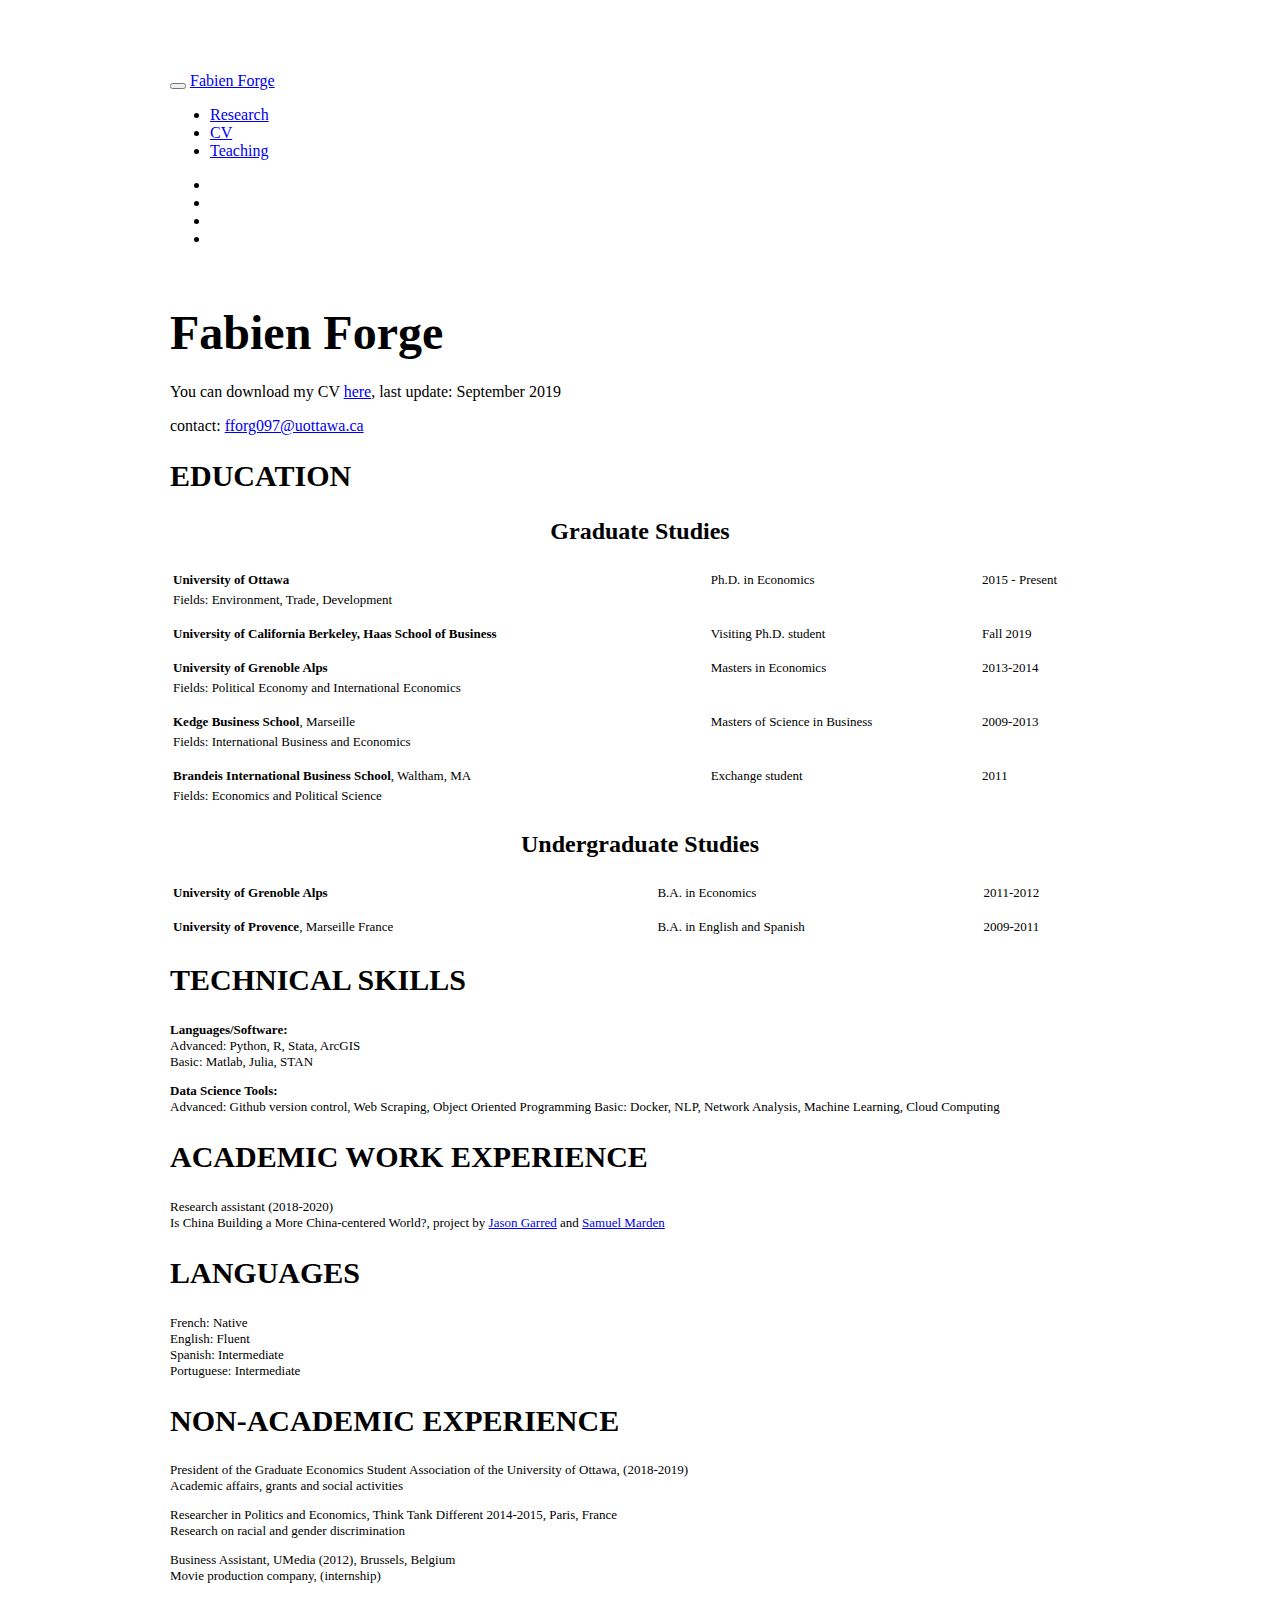
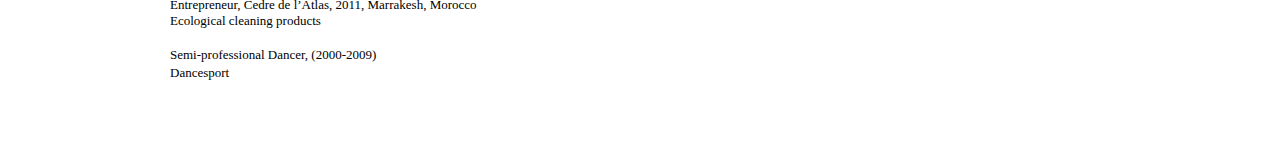
==== cv.html @ ccaa45e1 "new version" ====
<!DOCTYPE html>

<html xmlns="http://www.w3.org/1999/xhtml">

<head>

<meta charset="utf-8" />
<meta http-equiv="Content-Type" content="text/html; charset=utf-8" />
<meta name="generator" content="pandoc" />
<meta http-equiv="X-UA-Compatible" content="IE=EDGE" />




<title>cv.utf8.md</title>

<script src="site_libs/jquery-1.11.3/jquery.min.js"></script>
<meta name="viewport" content="width=device-width, initial-scale=1" />
<link href="site_libs/bootstrap-3.3.5/css/paper.min.css" rel="stylesheet" />
<script src="site_libs/bootstrap-3.3.5/js/bootstrap.min.js"></script>
<script src="site_libs/bootstrap-3.3.5/shim/html5shiv.min.js"></script>
<script src="site_libs/bootstrap-3.3.5/shim/respond.min.js"></script>
<script src="site_libs/navigation-1.1/tabsets.js"></script>
<link href="site_libs/highlightjs-9.12.0/default.css" rel="stylesheet" />
<script src="site_libs/highlightjs-9.12.0/highlight.js"></script>
<link href="site_libs/font-awesome-5.1.0/css/all.css" rel="stylesheet" />
<link href="site_libs/font-awesome-5.1.0/css/v4-shims.css" rel="stylesheet" />

<style type="text/css">code{white-space: pre;}</style>
<style type="text/css">
  pre:not([class]) {
    background-color: white;
  }
</style>
<script type="text/javascript">
if (window.hljs) {
  hljs.configure({languages: []});
  hljs.initHighlightingOnLoad();
  if (document.readyState && document.readyState === "complete") {
    window.setTimeout(function() { hljs.initHighlighting(); }, 0);
  }
}
</script>



<style type="text/css">
h1 {
  font-size: 34px;
}
h1.title {
  font-size: 38px;
}
h2 {
  font-size: 30px;
}
h3 {
  font-size: 24px;
}
h4 {
  font-size: 18px;
}
h5 {
  font-size: 16px;
}
h6 {
  font-size: 12px;
}
.table th:not([align]) {
  text-align: left;
}
</style>

<link rel="stylesheet" href="styles.css" type="text/css" />



<style type = "text/css">
.main-container {
  max-width: 940px;
  margin-left: auto;
  margin-right: auto;
}
code {
  color: inherit;
  background-color: rgba(0, 0, 0, 0.04);
}
img {
  max-width:100%;
}
.tabbed-pane {
  padding-top: 12px;
}
.html-widget {
  margin-bottom: 20px;
}
button.code-folding-btn:focus {
  outline: none;
}
summary {
  display: list-item;
}
</style>


<style type="text/css">
/* padding for bootstrap navbar */
body {
  padding-top: 64px;
  padding-bottom: 40px;
}
/* offset scroll position for anchor links (for fixed navbar)  */
.section h1 {
  padding-top: 69px;
  margin-top: -69px;
}
.section h2 {
  padding-top: 69px;
  margin-top: -69px;
}
.section h3 {
  padding-top: 69px;
  margin-top: -69px;
}
.section h4 {
  padding-top: 69px;
  margin-top: -69px;
}
.section h5 {
  padding-top: 69px;
  margin-top: -69px;
}
.section h6 {
  padding-top: 69px;
  margin-top: -69px;
}
.dropdown-submenu {
  position: relative;
}
.dropdown-submenu>.dropdown-menu {
  top: 0;
  left: 100%;
  margin-top: -6px;
  margin-left: -1px;
  border-radius: 0 6px 6px 6px;
}
.dropdown-submenu:hover>.dropdown-menu {
  display: block;
}
.dropdown-submenu>a:after {
  display: block;
  content: " ";
  float: right;
  width: 0;
  height: 0;
  border-color: transparent;
  border-style: solid;
  border-width: 5px 0 5px 5px;
  border-left-color: #cccccc;
  margin-top: 5px;
  margin-right: -10px;
}
.dropdown-submenu:hover>a:after {
  border-left-color: #ffffff;
}
.dropdown-submenu.pull-left {
  float: none;
}
.dropdown-submenu.pull-left>.dropdown-menu {
  left: -100%;
  margin-left: 10px;
  border-radius: 6px 0 6px 6px;
}
</style>

<script>
// manage active state of menu based on current page
$(document).ready(function () {
  // active menu anchor
  href = window.location.pathname
  href = href.substr(href.lastIndexOf('/') + 1)
  if (href === "")
    href = "index.html";
  var menuAnchor = $('a[href="' + href + '"]');

  // mark it active
  menuAnchor.parent().addClass('active');

  // if it's got a parent navbar menu mark it active as well
  menuAnchor.closest('li.dropdown').addClass('active');
});
</script>

<!-- tabsets -->

<style type="text/css">
.tabset-dropdown > .nav-tabs {
  display: inline-table;
  max-height: 500px;
  min-height: 44px;
  overflow-y: auto;
  background: white;
  border: 1px solid #ddd;
  border-radius: 4px;
}

.tabset-dropdown > .nav-tabs > li.active:before {
  content: "";
  font-family: 'Glyphicons Halflings';
  display: inline-block;
  padding: 10px;
  border-right: 1px solid #ddd;
}

.tabset-dropdown > .nav-tabs.nav-tabs-open > li.active:before {
  content: "&#xe258;";
  border: none;
}

.tabset-dropdown > .nav-tabs.nav-tabs-open:before {
  content: "";
  font-family: 'Glyphicons Halflings';
  display: inline-block;
  padding: 10px;
  border-right: 1px solid #ddd;
}

.tabset-dropdown > .nav-tabs > li.active {
  display: block;
}

.tabset-dropdown > .nav-tabs > li > a,
.tabset-dropdown > .nav-tabs > li > a:focus,
.tabset-dropdown > .nav-tabs > li > a:hover {
  border: none;
  display: inline-block;
  border-radius: 4px;
}

.tabset-dropdown > .nav-tabs.nav-tabs-open > li {
  display: block;
  float: none;
}

.tabset-dropdown > .nav-tabs > li {
  display: none;
}
</style>

<!-- code folding -->




</head>

<body>


<div class="container-fluid main-container">




<div class="navbar navbar-default  navbar-fixed-top" role="navigation">
  <div class="container">
    <div class="navbar-header">
      <button type="button" class="navbar-toggle collapsed" data-toggle="collapse" data-target="#navbar">
        <span class="icon-bar"></span>
        <span class="icon-bar"></span>
        <span class="icon-bar"></span>
      </button>
      <a class="navbar-brand" href="index.html">Fabien Forge</a>
    </div>
    <div id="navbar" class="navbar-collapse collapse">
      <ul class="nav navbar-nav">
        <li>
  <a href="research.html">Research</a>
</li>
<li>
  <a href="cv.html">CV</a>
</li>
<li>
  <a href="teaching.html">Teaching</a>
</li>
      </ul>
      <ul class="nav navbar-nav navbar-right">
        <li>
  <a href="email.html">
    <span class="fa fa-envelope fa-lg"></span>
     
  </a>
</li>
<li>
  <a href="https://github.com/forgef">
    <span class="fa fa-github fa-lg"></span>
     
  </a>
</li>
<li>
  <a href="https://twitter.com/forgef_">
    <span class="fa fa-twitter fa-lg"></span>
     
  </a>
</li>
<li>
  <a href="https://www.linkedin.com/in/fabienforge/">
    <span class="fa fa-linkedin fa-lg"></span>
     
  </a>
</li>
      </ul>
    </div><!--/.nav-collapse -->
  </div><!--/.container -->
</div><!--/.navbar -->

<div class="fluid-row" id="header">




</div>


<p><br></p>
<h1>
<font size="10"><b>Fabien Forge</b></font>
</h1>
<p>You can download my CV <a href="cv.pdf">here</a>, last update: September 2019</p>
<p>contact: <a href="mailto:fforg097@uottawa.ca" class="email">fforg097@uottawa.ca</a></p>
<h2>
<b>EDUCATION</b>
</h2>
<center>
<h3>
Graduate Studies
</h3>
<font size="2">
<table style="width:100%">
<tr>
<td>
<b>University of Ottawa</b>
</td>
<td>
Ph.D. in Economics
</td>
<td>
2015 - Present
</td>
</tr>
<tr>
<td>
Fields: Environment, Trade, Development
</td>
<td>
</td>
<td>
</td>
</tr>
<tr>
<td bgcolor="#FFFFFF" style="line-height:10px;" colspan="3">
 
</td>
</tr>
<tr>
<td>
<b>University of California Berkeley, Haas School of Business</b>
</td>
<td>
Visiting Ph.D. student
</td>
<td>
Fall 2019
</td>
</tr>
<tr>
<td bgcolor="#FFFFFF" style="line-height:10px;" colspan="3">
 
</td>
</tr>
<tr>
<td>
<b>University of Grenoble Alps</b>
</td>
<td>
Masters in Economics
</td>
<td>
2013-2014
</td>
</tr>
<tr>
<td>
Fields: Political Economy and International Economics
</td>
<td>
</td>
<td>
</td>
</tr>
<tr>
<td bgcolor="#FFFFFF" style="line-height:10px;" colspan="3">
 
</td>
</tr>
<tr>
<td>
<b>Kedge Business School</b>, Marseille
</td>
<td>
Masters of Science in Business
</td>
<td>
2009-2013
</td>
</tr>
<tr>
<td>
Fields: International Business and Economics
</td>
<td>
</td>
<td>
</td>
</tr>
<tr>
<td bgcolor="#FFFFFF" style="line-height:10px;" colspan="3">
 
</td>
</tr>
<tr>
<td>
<b>Brandeis International Business School</b>, Waltham, MA
</td>
<td>
Exchange student
</td>
<td>
2011
</td>
</tr>
<tr>
<td>
Fields: Economics and Political Science
</td>
<td>
</td>
<td>
</td>
</tr>
</table>
<h3>
Undergraduate Studies
</h3>
</center>
<table style="width:100%">
<tr>
<td>
<b>University of Grenoble Alps</b>
</td>
<td>
B.A. in Economics
</td>
<td>
2011-2012
</td>
</tr>
<tr>
<td bgcolor="#FFFFFF" style="line-height:10px;" colspan="3">
 
</td>
</tr>
<tr>
<td>
<b>University of Provence</b>, Marseille France
</td>
<td>
B.A. in English and Spanish
</td>
<td>
2009-2011
</td>
</tr>
</table>
<h2>
<b>TECHNICAL SKILLS</b>
</h2>
<p><b>Languages/Software:</b><br> Advanced: Python, R, Stata, ArcGIS<br> Basic: Matlab, Julia, STAN</p>
<p><b>Data Science Tools:</b><br> Advanced: Github version control, Web Scraping, Object Oriented Programming Basic: Docker, NLP, Network Analysis, Machine Learning, Cloud Computing</p>
<h2>
<b>ACADEMIC WORK EXPERIENCE</b>
</h2>
<p>Research assistant (2018-2020)<br> Is China Building a More China-centered World?, project by <a href="http://web5.uottawa.ca/www5/jasongarred/index.html">Jason Garred</a> and <a href="http://www.samuelmarden.com/">Samuel Marden</a></p>
<h2>
<b>LANGUAGES</b>
</h2>
<p>French: Native<br> English: Fluent<br> Spanish: Intermediate<br> Portuguese: Intermediate<br></p>
<h2>
<b>NON-ACADEMIC EXPERIENCE</b>
</h2>
<p>President of the Graduate Economics Student Association of the University of Ottawa, (2018-2019)<br> Academic affairs, grants and social activities</p>
<p>Researcher in Politics and Economics, Think Tank Different 2014-2015, Paris, France <br> Research on racial and gender discrimination</p>
<p>Business Assistant, UMedia (2012), Brussels, Belgium<br> Movie production company, (internship)</p>
<p>Entrepreneur, Cedre de l’Atlas, 2011, Marrakesh, Morocco<br> Ecological cleaning products</p>
<p>Semi-professional Dancer, (2000-2009) <br> Dancesport </font></p>




</div>

<script>

// add bootstrap table styles to pandoc tables
function bootstrapStylePandocTables() {
  $('tr.header').parent('thead').parent('table').addClass('table table-condensed');
}
$(document).ready(function () {
  bootstrapStylePandocTables();
});


</script>

<!-- tabsets -->

<script>
$(document).ready(function () {
  window.buildTabsets("TOC");
});

$(document).ready(function () {
  $('.tabset-dropdown > .nav-tabs > li').click(function () {
    $(this).parent().toggleClass('nav-tabs-open')
  });
});
</script>

<!-- code folding -->


<!-- dynamically load mathjax for compatibility with self-contained -->
<script>
  (function () {
    var script = document.createElement("script");
    script.type = "text/javascript";
    script.src  = "https://mathjax.rstudio.com/latest/MathJax.js?config=TeX-AMS-MML_HTMLorMML";
    document.getElementsByTagName("head")[0].appendChild(script);
  })();
</script>

</body>
</html>
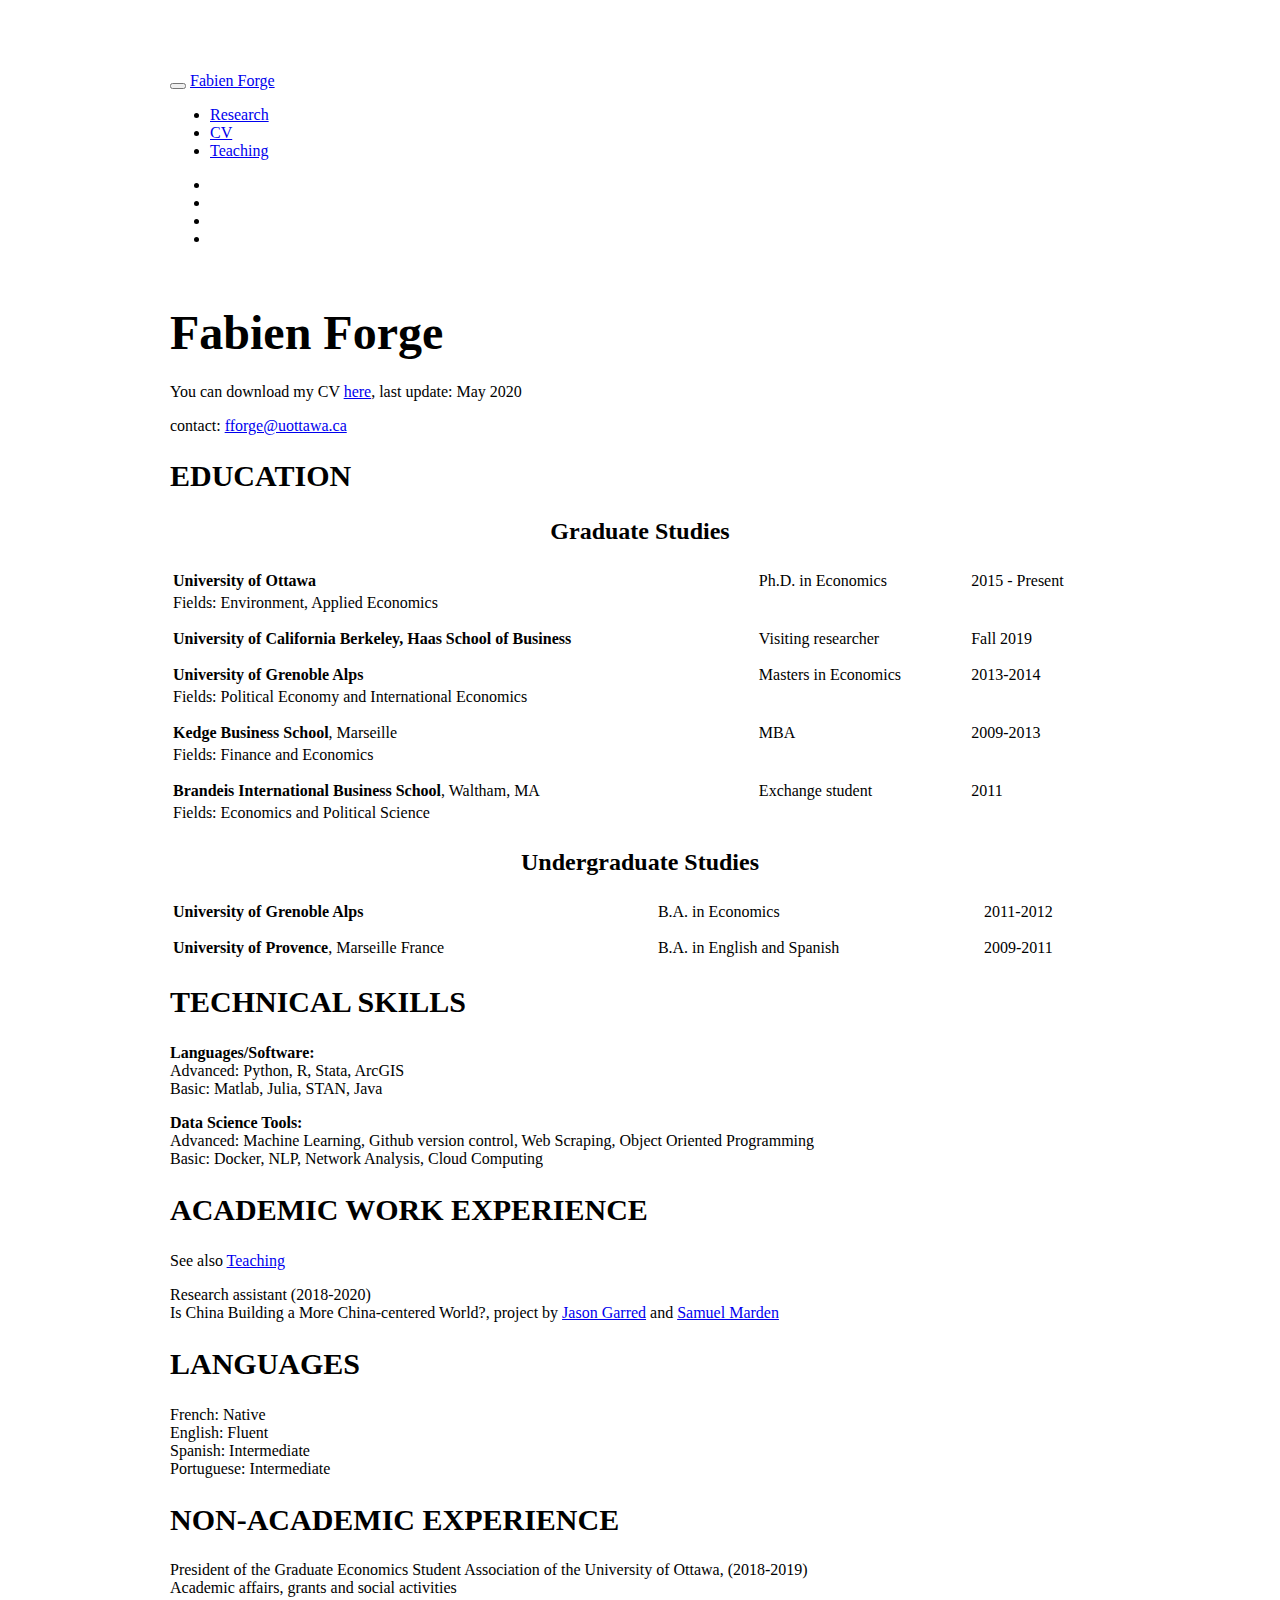
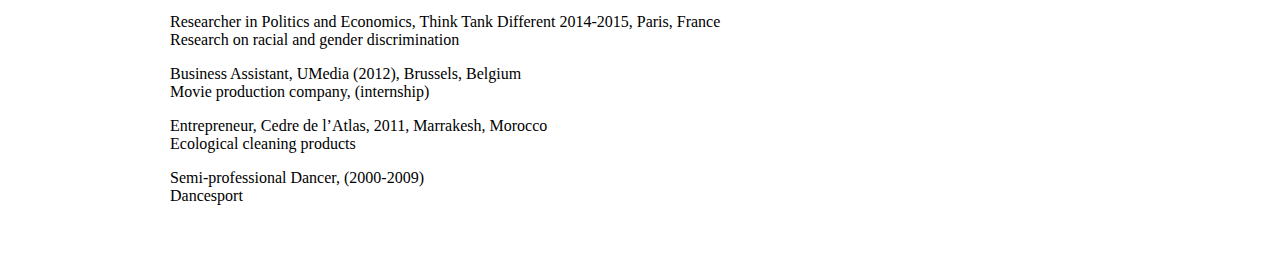
==== commit b91c03f9: "2020-05 updates" ====
--- a/cv.html
+++ b/cv.html
@@ -326,8 +326,8 @@
 <h1>
 <font size="10"><b>Fabien Forge</b></font>
 </h1>
-<p>You can download my CV <a href="cv.pdf">here</a>, last update: September 2019</p>
-<p>contact: <a href="mailto:fforg097@uottawa.ca" class="email">fforg097@uottawa.ca</a></p>
+<p>You can download my CV <a href="cv.pdf">here</a>, last update: May 2020</p>
+<p>contact: <a href="mailto:fforge@uottawa.ca" class="email">fforge@uottawa.ca</a></p>
 <h2>
 <b>EDUCATION</b>
 </h2>
@@ -335,7 +335,7 @@
 <h3>
 Graduate Studies
 </h3>
-<font size="2">
+<font size="3">
 <table style="width:100%">
 <tr>
 <td>
@@ -350,7 +350,7 @@
 </tr>
 <tr>
 <td>
-Fields: Environment, Trade, Development
+Fields: Environment, Applied Economics
 </td>
 <td>
 </td>
@@ -367,7 +367,7 @@
 <b>University of California Berkeley, Haas School of Business</b>
 </td>
 <td>
-Visiting Ph.D. student
+Visiting researcher
 </td>
 <td>
 Fall 2019
@@ -408,7 +408,7 @@
 <b>Kedge Business School</b>, Marseille
 </td>
 <td>
-Masters of Science in Business
+MBA
 </td>
 <td>
 2009-2013
@@ -416,7 +416,7 @@
 </tr>
 <tr>
 <td>
-Fields: International Business and Economics
+Fields: Finance and Economics
 </td>
 <td>
 </td>
@@ -485,11 +485,12 @@
 <h2>
 <b>TECHNICAL SKILLS</b>
 </h2>
-<p><b>Languages/Software:</b><br> Advanced: Python, R, Stata, ArcGIS<br> Basic: Matlab, Julia, STAN</p>
-<p><b>Data Science Tools:</b><br> Advanced: Github version control, Web Scraping, Object Oriented Programming Basic: Docker, NLP, Network Analysis, Machine Learning, Cloud Computing</p>
+<p><b>Languages/Software:</b><br> Advanced: Python, R, Stata, ArcGIS<br> Basic: Matlab, Julia, STAN, Java</p>
+<p><b>Data Science Tools:</b><br> Advanced: Machine Learning, Github version control, Web Scraping, Object Oriented Programming <br> Basic: Docker, NLP, Network Analysis, Cloud Computing</p>
 <h2>
 <b>ACADEMIC WORK EXPERIENCE</b>
 </h2>
+<p>See also <a href="teaching.html">Teaching</a></p>
 <p>Research assistant (2018-2020)<br> Is China Building a More China-centered World?, project by <a href="http://web5.uottawa.ca/www5/jasongarred/index.html">Jason Garred</a> and <a href="http://www.samuelmarden.com/">Samuel Marden</a></p>
 <h2>
 <b>LANGUAGES</b>
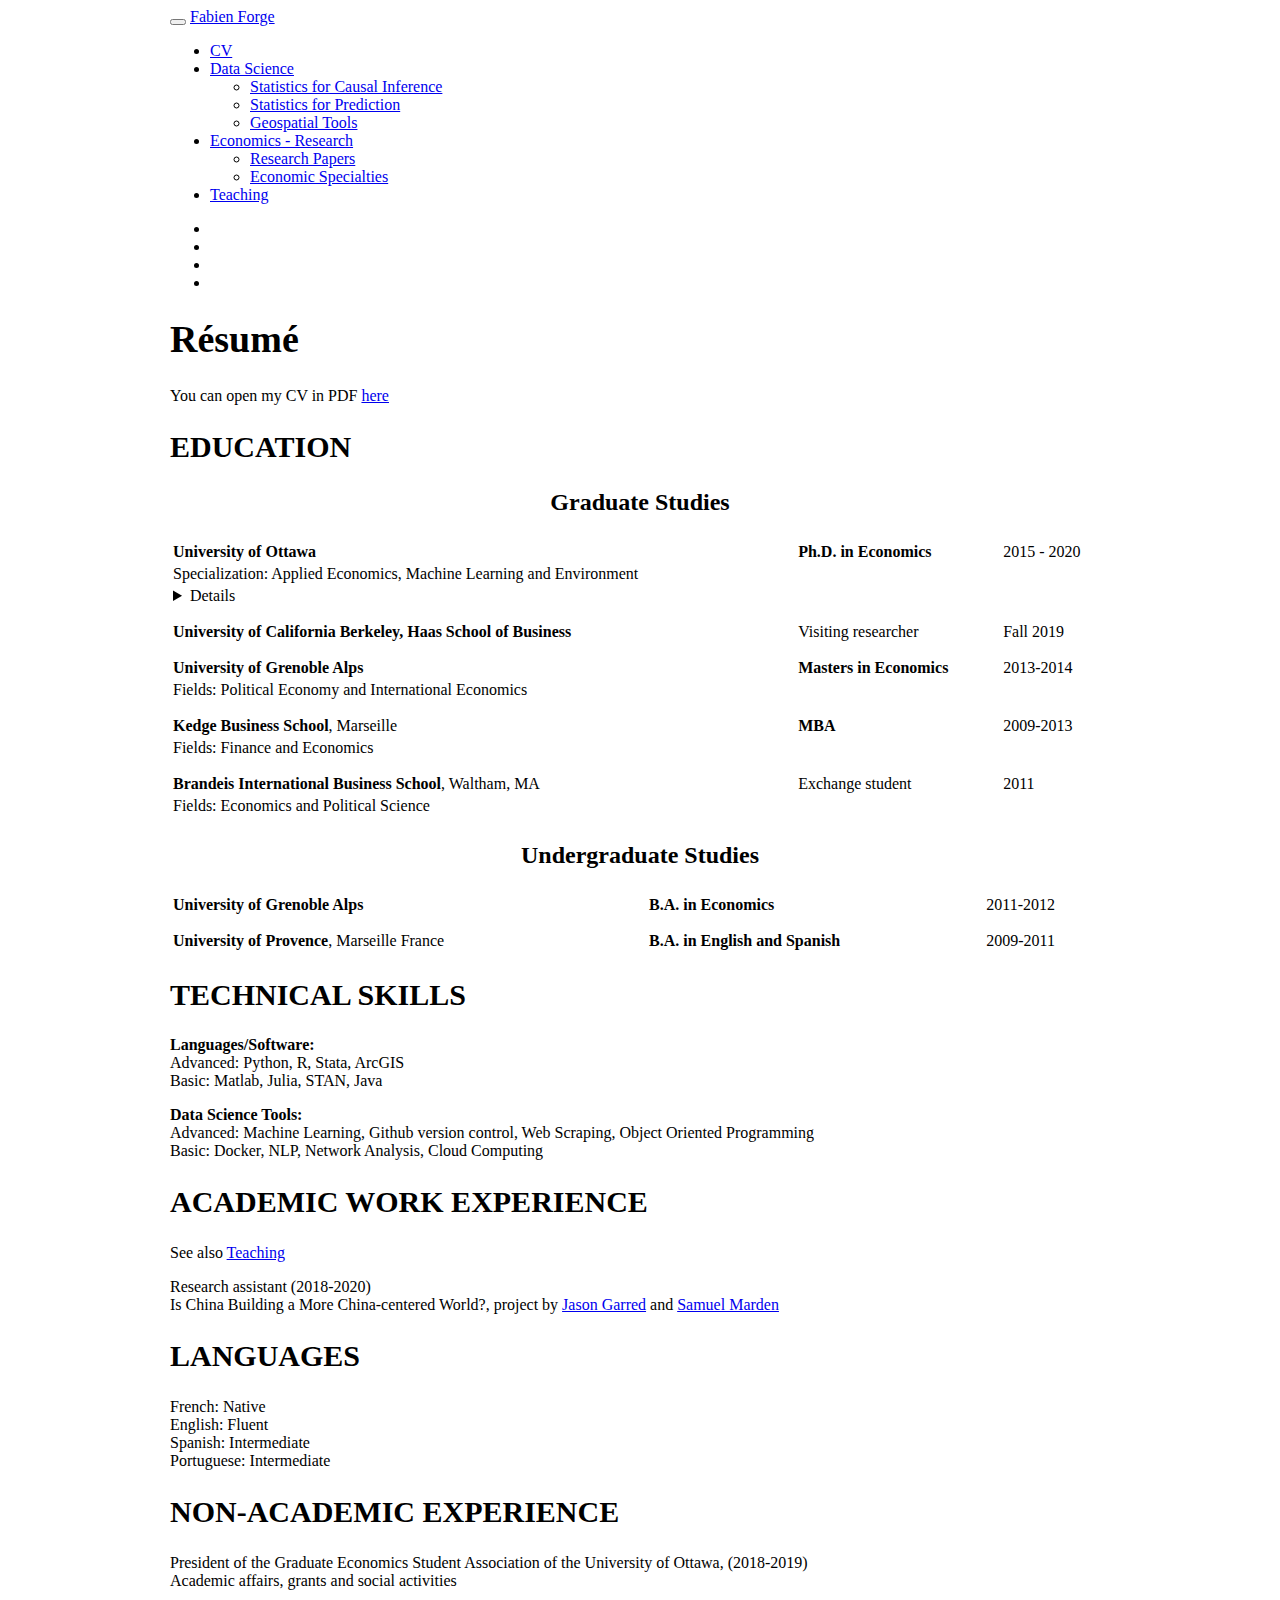
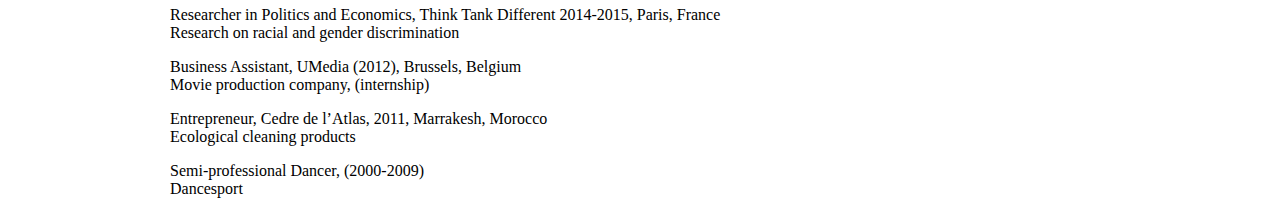
==== commit 23e87ab0: "Updated resume" ====
--- a/cv.html
+++ b/cv.html
@@ -1,37 +1,51 @@
 <!DOCTYPE html>
 
-<html xmlns="http://www.w3.org/1999/xhtml">
+<html>
 
 <head>
 
 <meta charset="utf-8" />
-<meta http-equiv="Content-Type" content="text/html; charset=utf-8" />
 <meta name="generator" content="pandoc" />
 <meta http-equiv="X-UA-Compatible" content="IE=EDGE" />
 
 
 
 
-<title>cv.utf8.md</title>
-
+<title>Résumé</title>
+
+<script src="site_libs/header-attrs-2.7/header-attrs.js"></script>
 <script src="site_libs/jquery-1.11.3/jquery.min.js"></script>
 <meta name="viewport" content="width=device-width, initial-scale=1" />
 <link href="site_libs/bootstrap-3.3.5/css/paper.min.css" rel="stylesheet" />
 <script src="site_libs/bootstrap-3.3.5/js/bootstrap.min.js"></script>
 <script src="site_libs/bootstrap-3.3.5/shim/html5shiv.min.js"></script>
 <script src="site_libs/bootstrap-3.3.5/shim/respond.min.js"></script>
+<style>h1 {font-size: 34px;}
+       h1.title {font-size: 38px;}
+       h2 {font-size: 30px;}
+       h3 {font-size: 24px;}
+       h4 {font-size: 18px;}
+       h5 {font-size: 16px;}
+       h6 {font-size: 12px;}
+       code {color: inherit; background-color: rgba(0, 0, 0, 0.04);}
+       pre:not([class]) { background-color: white }</style>
 <script src="site_libs/navigation-1.1/tabsets.js"></script>
 <link href="site_libs/highlightjs-9.12.0/default.css" rel="stylesheet" />
 <script src="site_libs/highlightjs-9.12.0/highlight.js"></script>
 <link href="site_libs/font-awesome-5.1.0/css/all.css" rel="stylesheet" />
 <link href="site_libs/font-awesome-5.1.0/css/v4-shims.css" rel="stylesheet" />
+<link href="site_libs/ionicons-2.0.1/css/ionicons.min.css" rel="stylesheet" />
+
+<style type="text/css">
+  code{white-space: pre-wrap;}
+  span.smallcaps{font-variant: small-caps;}
+  span.underline{text-decoration: underline;}
+  div.column{display: inline-block; vertical-align: top; width: 50%;}
+  div.hanging-indent{margin-left: 1.5em; text-indent: -1.5em;}
+  ul.task-list{list-style: none;}
+    </style>
 
 <style type="text/css">code{white-space: pre;}</style>
-<style type="text/css">
-  pre:not([class]) {
-    background-color: white;
-  }
-</style>
 <script type="text/javascript">
 if (window.hljs) {
   hljs.configure({languages: []});
@@ -44,32 +58,7 @@
 
 
 
-<style type="text/css">
-h1 {
-  font-size: 34px;
-}
-h1.title {
-  font-size: 38px;
-}
-h2 {
-  font-size: 30px;
-}
-h3 {
-  font-size: 24px;
-}
-h4 {
-  font-size: 18px;
-}
-h5 {
-  font-size: 16px;
-}
-h6 {
-  font-size: 12px;
-}
-.table th:not([align]) {
-  text-align: left;
-}
-</style>
+
 
 <link rel="stylesheet" href="styles.css" type="text/css" />
 
@@ -81,10 +70,6 @@
   margin-left: auto;
   margin-right: auto;
 }
-code {
-  color: inherit;
-  background-color: rgba(0, 0, 0, 0.04);
-}
 img {
   max-width:100%;
 }
@@ -100,40 +85,13 @@
 summary {
   display: list-item;
 }
+pre code {
+  padding: 0;
+}
 </style>
 
 
 <style type="text/css">
-/* padding for bootstrap navbar */
-body {
-  padding-top: 64px;
-  padding-bottom: 40px;
-}
-/* offset scroll position for anchor links (for fixed navbar)  */
-.section h1 {
-  padding-top: 69px;
-  margin-top: -69px;
-}
-.section h2 {
-  padding-top: 69px;
-  margin-top: -69px;
-}
-.section h3 {
-  padding-top: 69px;
-  margin-top: -69px;
-}
-.section h4 {
-  padding-top: 69px;
-  margin-top: -69px;
-}
-.section h5 {
-  padding-top: 69px;
-  margin-top: -69px;
-}
-.section h6 {
-  padding-top: 69px;
-  margin-top: -69px;
-}
 .dropdown-submenu {
   position: relative;
 }
@@ -161,7 +119,7 @@
   margin-right: -10px;
 }
 .dropdown-submenu:hover>a:after {
-  border-left-color: #ffffff;
+  border-left-color: #adb5bd;
 }
 .dropdown-submenu.pull-left {
   float: none;
@@ -173,7 +131,7 @@
 }
 </style>
 
-<script>
+<script type="text/javascript">
 // manage active state of menu based on current page
 $(document).ready(function () {
   // active menu anchor
@@ -184,10 +142,23 @@
   var menuAnchor = $('a[href="' + href + '"]');
 
   // mark it active
-  menuAnchor.parent().addClass('active');
+  menuAnchor.tab('show');
 
   // if it's got a parent navbar menu mark it active as well
   menuAnchor.closest('li.dropdown').addClass('active');
+
+  // Navbar adjustments
+  var navHeight = $(".navbar").first().height() + 15;
+  var style = document.createElement('style');
+  var pt = "padding-top: " + navHeight + "px; ";
+  var mt = "margin-top: -" + navHeight + "px; ";
+  var css = "";
+  // offset scroll position for anchor links (for fixed navbar)
+  for (var i = 1; i <= 6; i++) {
+    css += ".section h" + i + "{ " + pt + mt + "}\n";
+  }
+  style.innerHTML = "body {" + pt + "padding-bottom: 40px; }\n" + css;
+  document.head.appendChild(style);
 });
 </script>
 
@@ -199,7 +170,6 @@
   max-height: 500px;
   min-height: 44px;
   overflow-y: auto;
-  background: white;
   border: 1px solid #ddd;
   border-radius: 4px;
 }
@@ -235,6 +205,7 @@
   border: none;
   display: inline-block;
   border-radius: 4px;
+  background-color: transparent;
 }
 
 .tabset-dropdown > .nav-tabs.nav-tabs-open > li {
@@ -275,10 +246,40 @@
     <div id="navbar" class="navbar-collapse collapse">
       <ul class="nav navbar-nav">
         <li>
-  <a href="research.html">Research</a>
-</li>
-<li>
   <a href="cv.html">CV</a>
+</li>
+<li class="dropdown">
+  <a href="#" class="dropdown-toggle" data-toggle="dropdown" role="button" aria-expanded="false">
+    Data Science
+     
+    <span class="caret"></span>
+  </a>
+  <ul class="dropdown-menu" role="menu">
+    <li>
+      <a href="CausalInference.html">Statistics for Causal Inference</a>
+    </li>
+    <li>
+      <a href="MachineLearning.html">Statistics for Prediction</a>
+    </li>
+    <li>
+      <a href="geospatial.html">Geospatial Tools</a>
+    </li>
+  </ul>
+</li>
+<li class="dropdown">
+  <a href="#" class="dropdown-toggle" data-toggle="dropdown" role="button" aria-expanded="false">
+    Economics - Research
+     
+    <span class="caret"></span>
+  </a>
+  <ul class="dropdown-menu" role="menu">
+    <li>
+      <a href="research.html">Research Papers</a>
+    </li>
+    <li>
+      <a href="economics.html">Economic Specialties</a>
+    </li>
+  </ul>
 </li>
 <li>
   <a href="teaching.html">Teaching</a>
@@ -286,26 +287,26 @@
       </ul>
       <ul class="nav navbar-nav navbar-right">
         <li>
-  <a href="email.html">
-    <span class="fa fa-envelope fa-lg"></span>
+  <a href="mailto:fforge@uottawa.ca">
+    <span class="fas fa-envelope fa-lg"></span>
      
   </a>
 </li>
 <li>
   <a href="https://github.com/forgef">
-    <span class="fa fa-github fa-lg"></span>
+    <span class="fab fa-github"></span>
      
   </a>
 </li>
 <li>
   <a href="https://twitter.com/forgef_">
-    <span class="fa fa-twitter fa-lg"></span>
+    <span class="ion ion-social-twitter"></span>
      
   </a>
 </li>
 <li>
   <a href="https://www.linkedin.com/in/fabienforge/">
-    <span class="fa fa-linkedin fa-lg"></span>
+    <span class="fab fa-linkedin"></span>
      
   </a>
 </li>
@@ -314,20 +315,16 @@
   </div><!--/.container -->
 </div><!--/.navbar -->
 
-<div class="fluid-row" id="header">
-
-
-
+<div id="header">
+
+
+
+<h1 class="title toc-ignore">Résumé</h1>
 
 </div>
 
 
-<p><br></p>
-<h1>
-<font size="10"><b>Fabien Forge</b></font>
-</h1>
-<p>You can download my CV <a href="cv.pdf">here</a>, last update: May 2020</p>
-<p>contact: <a href="mailto:fforge@uottawa.ca" class="email">fforge@uottawa.ca</a></p>
+<p>You can open my CV in PDF <a href="cv.pdf">here</a></p>
 <h2>
 <b>EDUCATION</b>
 </h2>
@@ -342,19 +339,29 @@
 <b>University of Ottawa</b>
 </td>
 <td>
-Ph.D. in Economics
-</td>
-<td>
-2015 - Present
-</td>
-</tr>
-<tr>
-<td>
-Fields: Environment, Applied Economics
-</td>
-<td>
-</td>
-<td>
+<b>Ph.D. in Economics</b>
+</td>
+<td>
+2015 - 2020
+</td>
+</tr>
+<tr>
+<td>
+Specialization: Applied Economics, Machine Learning and Environment
+</td>
+<td>
+</td>
+<td>
+</td>
+</tr>
+<tr>
+<td colspan="3">
+<details>
+<summary>
+Details
+</summary>
+I hold a PhD in economics with a specialization in microeconomics applied to environmental, trade and development issues. I have been using a variety of statistical tools for causal identification and prediction (machine learning) as well as other data science tools for data mining and geospatial analysis. <br> You can learn more about my <a href="research.html">academic research</a> or my <a href="datascience.html">data science work</a>.
+</details>
 </td>
 </tr>
 <tr>
@@ -383,7 +390,7 @@
 <b>University of Grenoble Alps</b>
 </td>
 <td>
-Masters in Economics
+<b>Masters in Economics</b>
 </td>
 <td>
 2013-2014
@@ -408,7 +415,7 @@
 <b>Kedge Business School</b>, Marseille
 </td>
 <td>
-MBA
+<b>MBA</b>
 </td>
 <td>
 2009-2013
@@ -459,7 +466,7 @@
 <b>University of Grenoble Alps</b>
 </td>
 <td>
-B.A. in Economics
+<b>B.A. in Economics</b>
 </td>
 <td>
 2011-2012
@@ -475,7 +482,7 @@
 <b>University of Provence</b>, Marseille France
 </td>
 <td>
-B.A. in English and Spanish
+<b>B.A. in English and Spanish</b>
 </td>
 <td>
 2009-2011
@@ -514,7 +521,7 @@
 
 // add bootstrap table styles to pandoc tables
 function bootstrapStylePandocTables() {
-  $('tr.header').parent('thead').parent('table').addClass('table table-condensed');
+  $('tr.odd').parent('tbody').parent('table').addClass('table table-condensed');
 }
 $(document).ready(function () {
   bootstrapStylePandocTables();
@@ -532,7 +539,7 @@
 
 $(document).ready(function () {
   $('.tabset-dropdown > .nav-tabs > li').click(function () {
-    $(this).parent().toggleClass('nav-tabs-open')
+    $(this).parent().toggleClass('nav-tabs-open');
   });
 });
 </script>
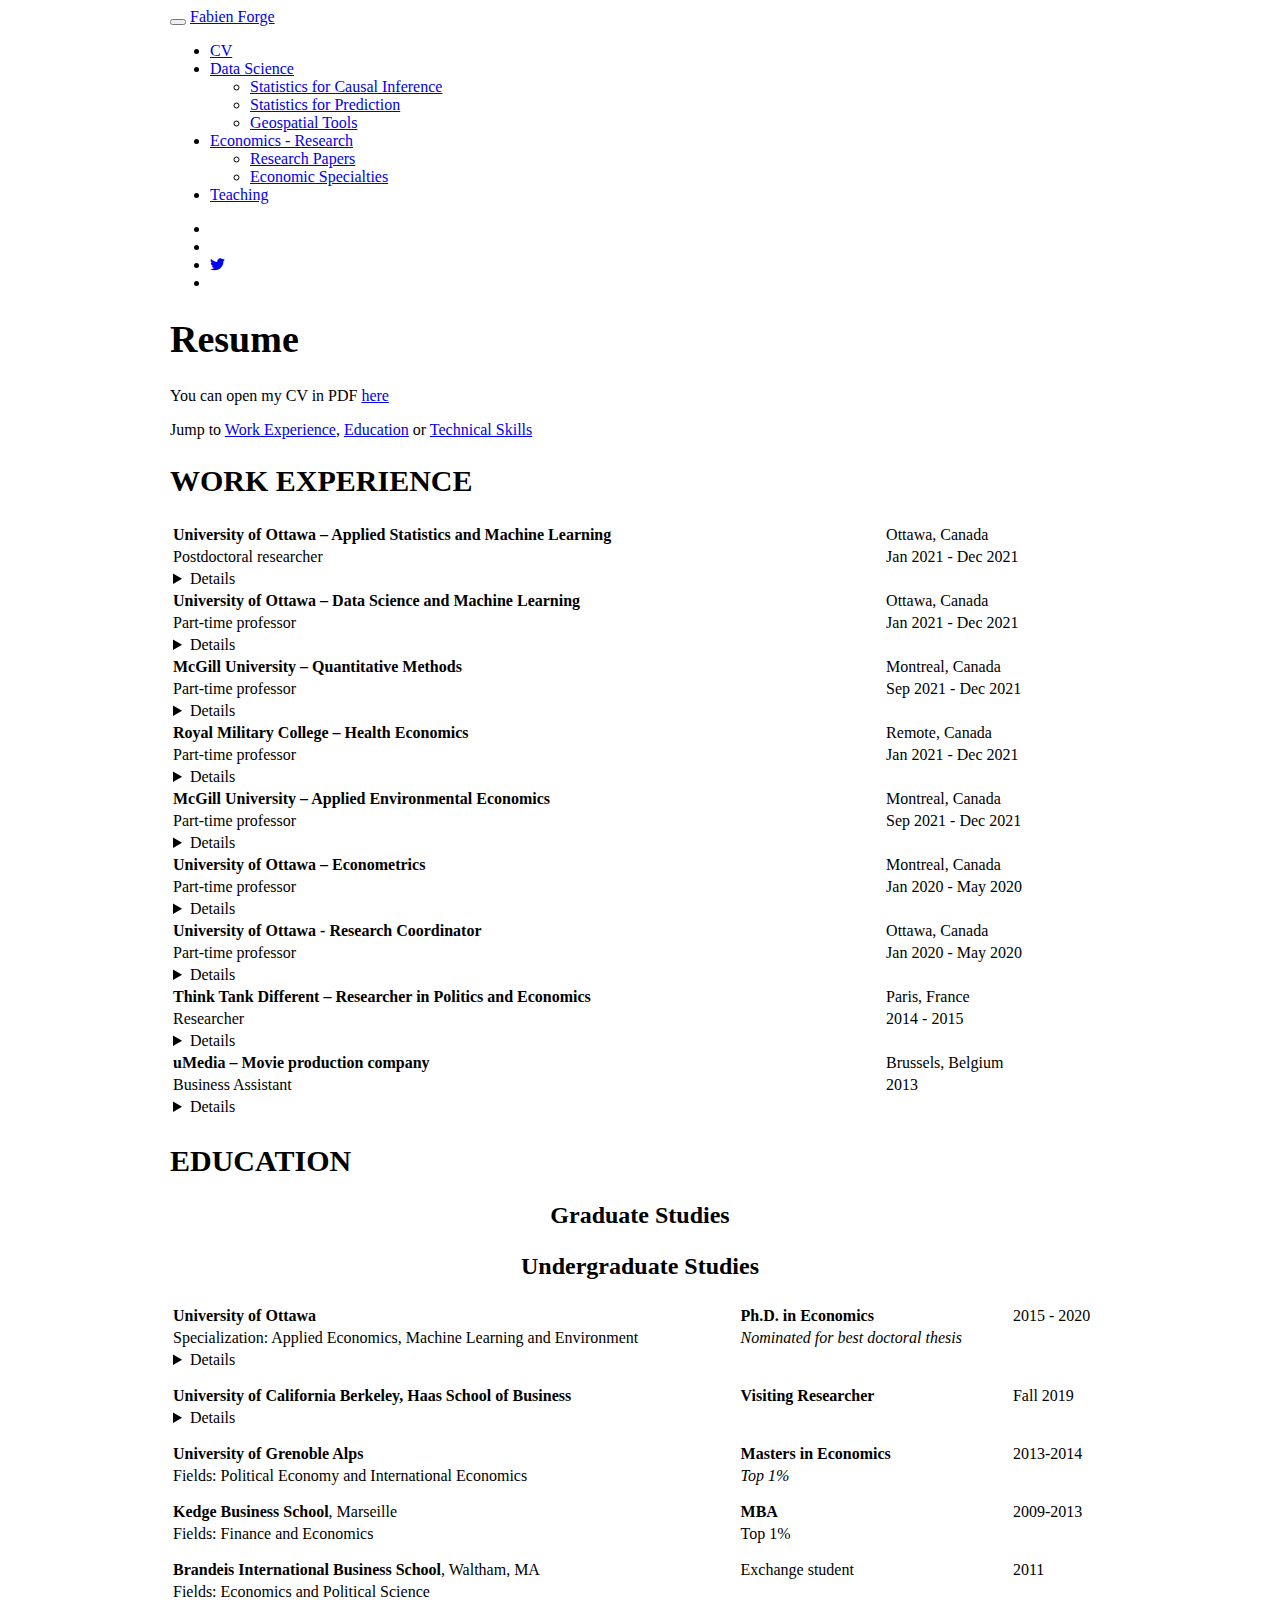
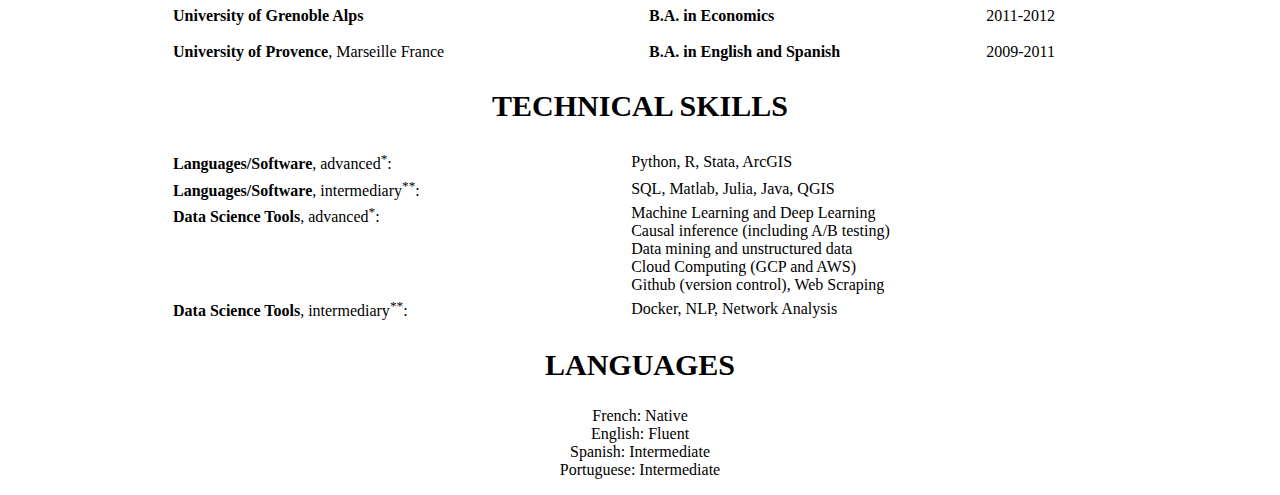
==== commit 9c6b53ef: "Closer to pdf version" ====
--- a/cv.html
+++ b/cv.html
@@ -11,7 +11,7 @@
 
 
 
-<title>Résumé</title>
+<title>Resume</title>
 
 <script src="site_libs/header-attrs-2.7/header-attrs.js"></script>
 <script src="site_libs/jquery-1.11.3/jquery.min.js"></script>
@@ -319,15 +319,293 @@
 
 
 
-<h1 class="title toc-ignore">Résumé</h1>
+<h1 class="title toc-ignore">Resume</h1>
 
 </div>
 
 
 <p>You can open my CV in PDF <a href="cv.pdf">here</a></p>
+<p>Jump to <a href="#work">Work Experience</a>, <a href="#education">Education</a> or <a href="#tech">Technical Skills</a></p>
+<p><a id="work"></p>
+<h2>
+<b>WORK EXPERIENCE</b>
+</h2>
+<p></a></p>
+<font size="3">
+<table style="width:100%">
+<tr>
+<td>
+<b>University of Ottawa – Applied Statistics and Machine Learning</b>
+</td>
+<td>
+Ottawa, Canada
+</td>
+</tr>
+<tr>
+<td>
+Postdoctoral researcher
+</td>
+<td>
+Jan 2021 - Dec 2021
+</td>
+</tr>
+<tr>
+<td colspan="3">
+<details>
+<summary>
+Details
+</summary>
+<ul>
+<li><strong>Research domain</strong>: what are the impact of weather and trees on socioeconomic outcomes in Canada?</li>
+<li><strong>Deep learning</strong>: I use deep learning and transfer learning to perform remote sensing and map the evolution of urban tree canopy in Canada over the last 15 years</li>
+<li><strong>Weather satellite data</strong>: I map daily weather data to all Canadian municipalities</li>
+<li><strong>Causal inference</strong>: I use plausible exogenous variations in tree cover following the random expansion of the emerald ash borer to measure the impact of trees on confidential health and income data</li>
+<li><strong>Relevant tools used</strong>: Python, R, Tensorflow 2.0, arcGIS, Pandas, Geopandas, xarray, fixest… <br></li>
+</ul>
+</details>
+</td>
+</tr>
+<tr>
+<td>
+<b>University of Ottawa – Data Science and Machine Learning</b>
+</td>
+<td>
+Ottawa, Canada
+</td>
+</tr>
+<tr>
+<td>
+Part-time professor
+</td>
+<td>
+Jan 2021 - Dec 2021
+</td>
+</tr>
+<tr>
+<td colspan="3">
+<details>
+<summary>
+Details
+</summary>
+<ul>
+<li>Design and teaching of 4<sup>th</sup> year course</li>
+<li>Data science techniques, statistical modelling and machine learning</li>
+<li>Linear and non-linear modelling, supervised and unsupervised learning, regression and classification <br> (Least squares, Probit/Logit, Ridge/LASSO, Tree methods, K-means, PCA, Deep Learning)</li>
+<li>Statistical learning and social biases</li>
+<li>Applications in Python <br> (Scikit-Learn, Tensorflow, PyCaret, Statsmodels, Scipy, Pandas, Matplotlib, Seaborn,…)</li>
+<li>Course taught for 2 semesters because of its popularity! <br></li>
+</ul>
+</details>
+</td>
+</tr>
+<tr>
+<td>
+<b>McGill University – Quantitative Methods</b>
+</td>
+<td>
+Montreal, Canada
+</td>
+</tr>
+<tr>
+<td>
+Part-time professor
+</td>
+<td>
+Sep 2021 - Dec 2021
+</td>
+</tr>
+<tr>
+<td colspan="3">
+<details>
+<summary>
+Details
+</summary>
+<ul>
+<li>Design and teaching of 3<sup>rd</sup> year course</li>
+<li>Methods of causal inference <br> (Randomized controlled experiments, difference-in-difference, panel, RDD, IV, matching…)</li>
+<li>Applications in R (tidyverse, ggplot2, plm, fixest…)</li>
+<li>Probability, statistics and sample properties of estimators <br></li>
+</ul>
+</details>
+</td>
+<tr>
+<td>
+<b>Royal Military College – Health Economics</b>
+</td>
+<td>
+Remote, Canada
+</td>
+</tr>
+<tr>
+<td>
+Part-time professor
+</td>
+<td>
+Jan 2021 - Dec 2021
+</td>
+</tr>
+<tr>
+<td colspan="3">
+<details>
+<summary>
+Details
+</summary>
+<ul>
+<li>Introduction to health economics (course design and online teaching).</li>
+<li>Microeconomic theory of health markets and their agents (Randomized controlled experiments, difference-in-difference, panel, RDD, IV, matching…)</li>
+</ul>
+</details>
+</td>
+<tr>
+<td>
+<b>McGill University – Applied Environmental Economics</b>
+</td>
+<td>
+Montreal, Canada
+</td>
+</tr>
+<tr>
+<td>
+Part-time professor
+</td>
+<td>
+Sep 2021 - Dec 2021
+</td>
+</tr>
+<tr>
+<td colspan="3">
+<details>
+<summary>
+Details
+</summary>
+<ul>
+<li>Design and teaching of 3<sup>rd</sup> year course</li>
+<li>Introduction to quantitative methods used in environmental economics<br> (RCT, RDD, IV, Panel Data and Lab experiments)</li>
+<li>Research design and interpratation of statistical results</li>
+</ul>
+</details>
+</td>
+<tr>
+<td>
+<b>University of Ottawa – Econometrics</b>
+</td>
+<td>
+Montreal, Canada
+</td>
+</tr>
+<tr>
+<td>
+Part-time professor
+</td>
+<td>
+Jan 2020 - May 2020
+</td>
+</tr>
+<tr>
+<td colspan="3">
+<details>
+<summary>
+Details
+</summary>
+<ul>
+<li>Design and teaching of 3<sup>rd</sup> year course in</li>
+<li>Methods, conditions and interpretation of causal inference</li>
+<li>Theory and properties of linear estimators</li>
+<li>Applications in Stata</li>
+</ul>
+</details>
+</td>
+<tr>
+<td>
+<b>University of Ottawa - Research Coordinator</b>
+</td>
+<td>
+Ottawa, Canada
+</td>
+</tr>
+<tr>
+<td>
+Part-time professor
+</td>
+<td>
+Jan 2020 - May 2020
+</td>
+</tr>
+<tr>
+<td colspan="3">
+<details>
+<summary>
+Details
+</summary>
+<ul>
+<li>Coordination of 15 research assistants over 2 years</li>
+<li>Teaching of arcGIS</li>
+<li>Weekly advancement meeting and mentoring</li>
+</ul>
+</details>
+</td>
+<tr>
+<td>
+<b>Think Tank Different – Researcher in Politics and Economics</b>
+</td>
+<td>
+Paris, France
+</td>
+</tr>
+<tr>
+<td>
+Researcher
+</td>
+<td>
+2014 - 2015
+</td>
+</tr>
+<tr>
+<td colspan="3">
+<details>
+<summary>
+Details
+</summary>
+<ul>
+<li>Research on racial and gender discrimination in France</li>
+<li>Production of reports for the French government</li>
+</ul>
+</details>
+</td>
+<tr>
+<td>
+<b>uMedia – Movie production company</b>
+</td>
+<td>
+Brussels, Belgium
+</td>
+</tr>
+<tr>
+<td>
+Business Assistant
+</td>
+<td>
+2013
+</td>
+</tr>
+<tr>
+<td colspan="3">
+<details>
+<summary>
+Details
+</summary>
+<ul>
+<li>Research on racial and gender discrimination in France</li>
+<li>Production of reports for the French government</li>
+</ul>
+</details>
+</td>
+</table>
+<a id="education">
 <h2>
 <b>EDUCATION</b>
 </h2>
+</a>
 <center>
 <h3>
 Graduate Studies
@@ -350,17 +628,23 @@
 Specialization: Applied Economics, Machine Learning and Environment
 </td>
 <td>
-</td>
-<td>
-</td>
-</tr>
-<tr>
-<td colspan="3">
-<details>
-<summary>
-Details
-</summary>
-I hold a PhD in economics with a specialization in microeconomics applied to environmental, trade and development issues. I have been using a variety of statistical tools for causal identification and prediction (machine learning) as well as other data science tools for data mining and geospatial analysis. <br> You can learn more about my <a href="research.html">academic research</a> or my <a href="datascience.html">data science work</a>.
+<i>Nominated for best doctoral thesis</i>
+</td>
+<td>
+</td>
+</tr>
+<tr>
+<td colspan="3">
+<details>
+<summary>
+Details
+</summary>
+<ul>
+<li>I hold a Ph.D. in economics with a specialization in the two main branches of applied statistics:\ causal inference and statistical learning for prediction.</li>
+<li>I applied these tools to environmental and health issues (see my research work below)</li>
+<li>In my research, I extensively used data science tools such as Python, R, Google Cloud Computing, Github, Docker… see also <a href="#tech">Technical Skills</a> <br></li>
+<li>You can also learn more about my <a href="research.html">academic research</a> or my <a href="datascience.html">data science work</a>.</li>
+</ul>
 </details>
 </td>
 </tr>
@@ -374,12 +658,23 @@
 <b>University of California Berkeley, Haas School of Business</b>
 </td>
 <td>
-Visiting researcher
+<b>Visiting Researcher</b>
 </td>
 <td>
 Fall 2019
 </td>
 </tr>
+<td colspan="3">
+<details>
+<summary>
+Details
+</summary>
+<ul>
+<li>I was invited to join the economics department to share my research</li>
+<li>I participated and presented in their seminars</li>
+</ul>
+</details>
+</td>
 <tr>
 <td bgcolor="#FFFFFF" style="line-height:10px;" colspan="3">
  
@@ -401,6 +696,7 @@
 Fields: Political Economy and International Economics
 </td>
 <td>
+<i> Top 1%</i>
 </td>
 <td>
 </td>
@@ -426,6 +722,7 @@
 Fields: Finance and Economics
 </td>
 <td>
+Top 1%</i>
 </td>
 <td>
 </td>
@@ -455,7 +752,6 @@
 <td>
 </td>
 </tr>
-</table>
 <h3>
 Undergraduate Studies
 </h3>
@@ -489,28 +785,49 @@
 </td>
 </tr>
 </table>
+<a id="tech">
 <h2>
 <b>TECHNICAL SKILLS</b>
 </h2>
-<p><b>Languages/Software:</b><br> Advanced: Python, R, Stata, ArcGIS<br> Basic: Matlab, Julia, STAN, Java</p>
-<p><b>Data Science Tools:</b><br> Advanced: Machine Learning, Github version control, Web Scraping, Object Oriented Programming <br> Basic: Docker, NLP, Network Analysis, Cloud Computing</p>
-<h2>
-<b>ACADEMIC WORK EXPERIENCE</b>
-</h2>
-<p>See also <a href="teaching.html">Teaching</a></p>
-<p>Research assistant (2018-2020)<br> Is China Building a More China-centered World?, project by <a href="http://web5.uottawa.ca/www5/jasongarred/index.html">Jason Garred</a> and <a href="http://www.samuelmarden.com/">Samuel Marden</a></p>
+<p></a></p>
+<table style="width:100%">
+<tr>
+<td>
+<b>Languages/Software</b>, advanced<sup>*</sup>:
+</td>
+<td>
+Python, R, Stata, ArcGIS
+</td>
+</tr>
+<tr>
+<td>
+<b>Languages/Software</b>, intermediary<sup>**</sup>:
+</td>
+<td>
+SQL, Matlab, Julia, Java, QGIS
+</td>
+</tr>
+<tr VALIGN="TOP">
+<td>
+<b>Data Science Tools</b>, advanced<sup>*</sup>:
+</td>
+<td>
+Machine Learning and Deep Learning<br> Causal inference (including A/B testing) <br> Data mining and unstructured data<br> Cloud Computing (GCP and AWS) <br> Github (version control), Web Scraping<br> </b>
+</td>
+</tr>
+<tr>
+<td>
+<b>Data Science Tools</b>, intermediary<sup>**</sup>:
+</td>
+<td>
+Docker, NLP, Network Analysis
+</td>
+</tr>
+</table>
 <h2>
 <b>LANGUAGES</b>
 </h2>
 <p>French: Native<br> English: Fluent<br> Spanish: Intermediate<br> Portuguese: Intermediate<br></p>
-<h2>
-<b>NON-ACADEMIC EXPERIENCE</b>
-</h2>
-<p>President of the Graduate Economics Student Association of the University of Ottawa, (2018-2019)<br> Academic affairs, grants and social activities</p>
-<p>Researcher in Politics and Economics, Think Tank Different 2014-2015, Paris, France <br> Research on racial and gender discrimination</p>
-<p>Business Assistant, UMedia (2012), Brussels, Belgium<br> Movie production company, (internship)</p>
-<p>Entrepreneur, Cedre de l’Atlas, 2011, Marrakesh, Morocco<br> Ecological cleaning products</p>
-<p>Semi-professional Dancer, (2000-2009) <br> Dancesport </font></p>
 
 
 
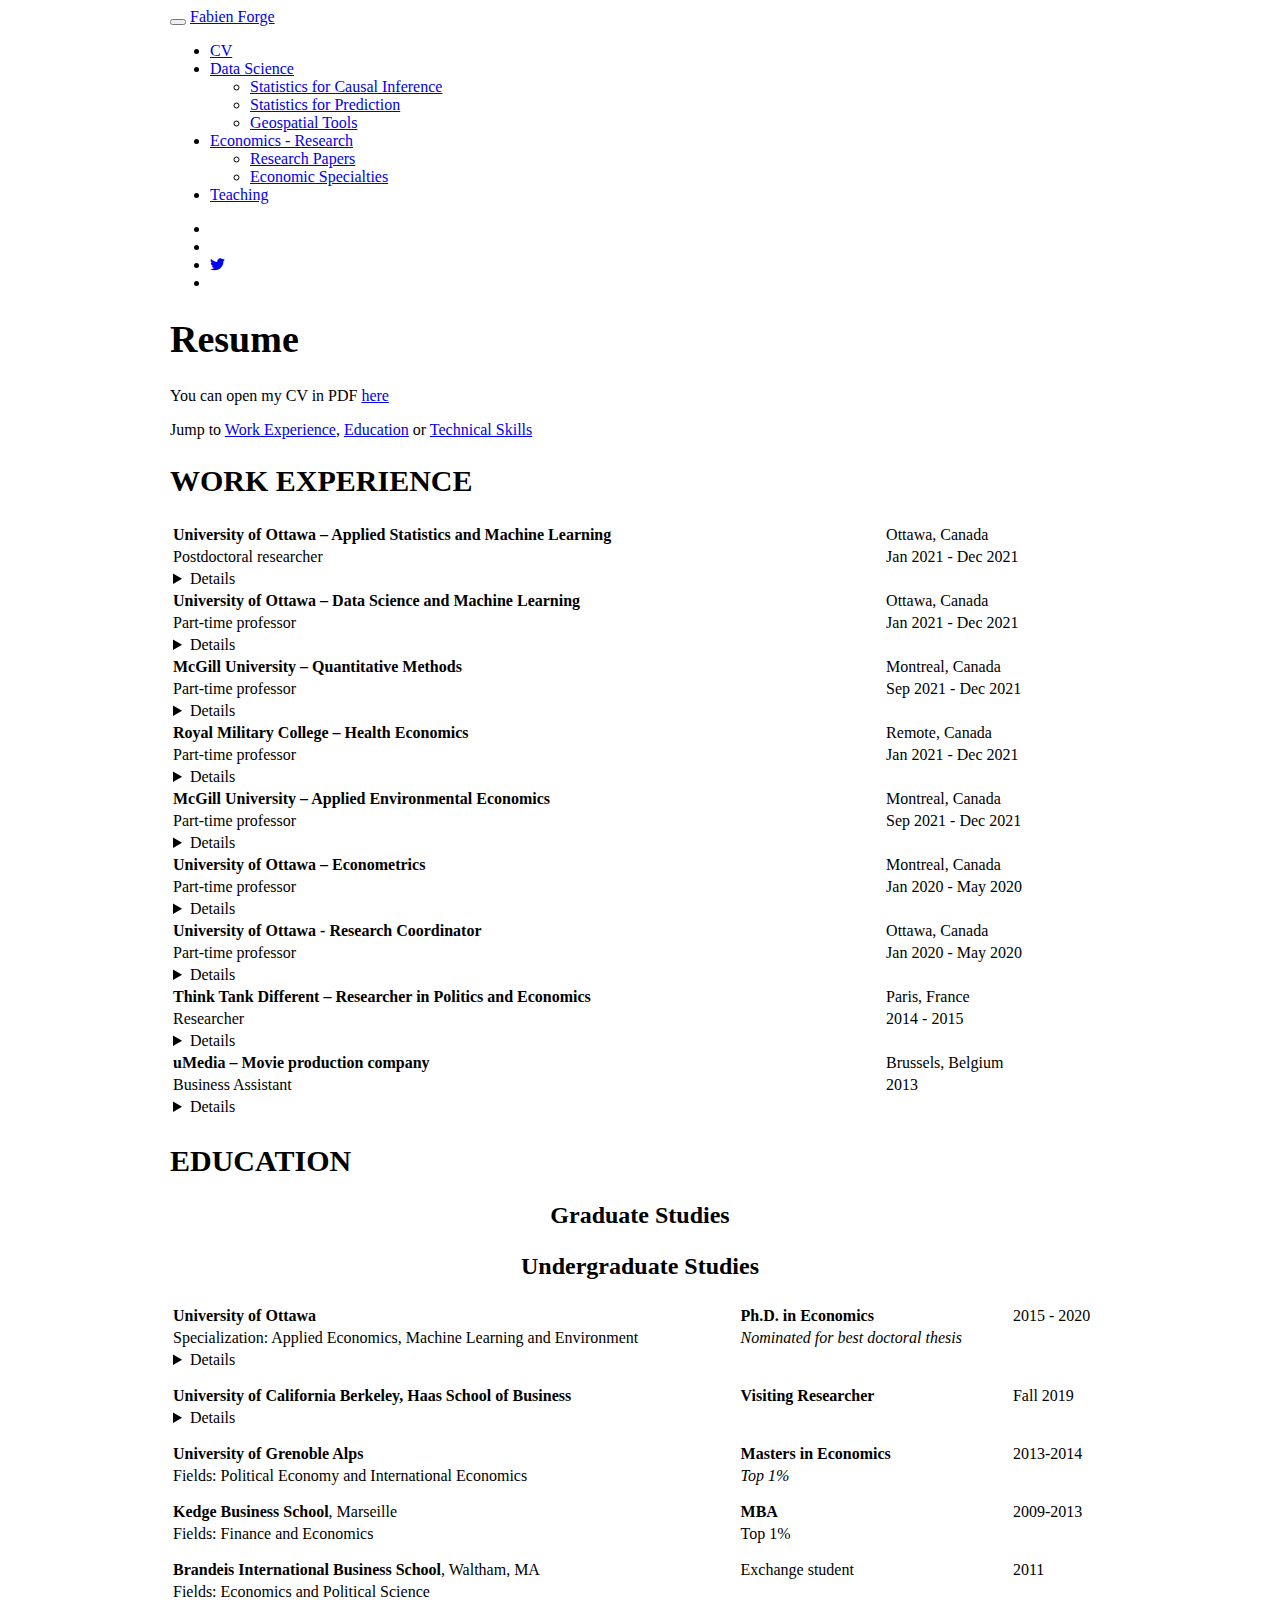
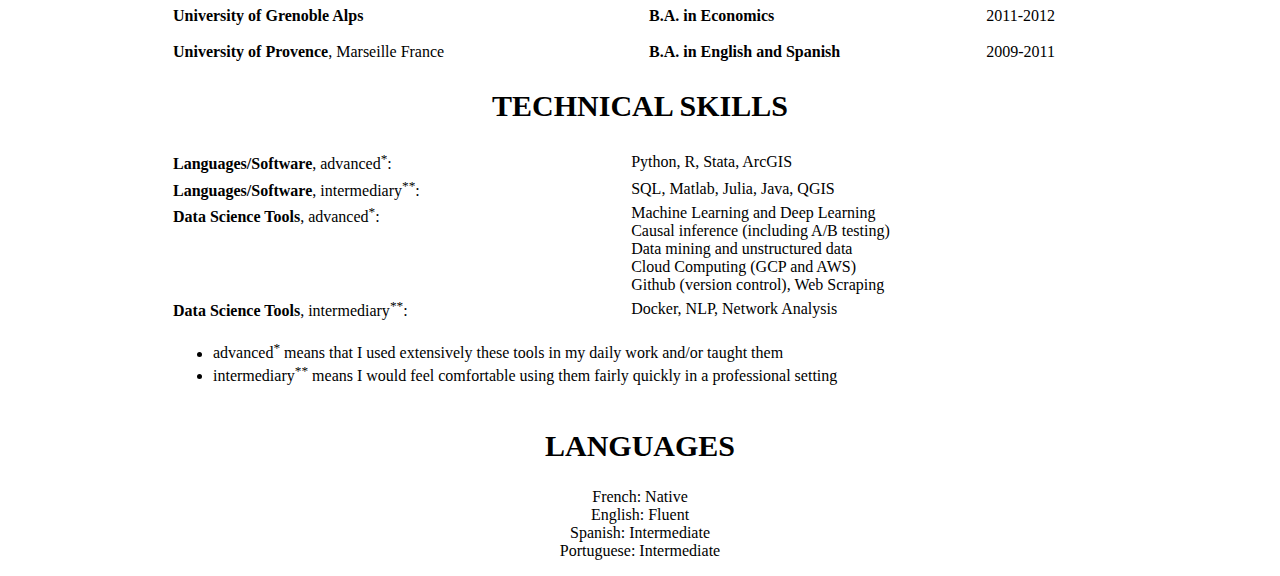
==== commit 013c855a: "typos" ====
--- a/cv.html
+++ b/cv.html
@@ -823,6 +823,14 @@
 Docker, NLP, Network Analysis
 </td>
 </tr>
+<tr>
+<td colspan="2">
+<ul>
+<li>advanced<sup>*</sup> means that I used extensively these tools in my daily work and/or taught them</li>
+<li>intermediary<sup>**</sup> means I would feel comfortable using them fairly quickly in a professional setting</li>
+</ul>
+</td>
+</tr>
 </table>
 <h2>
 <b>LANGUAGES</b>
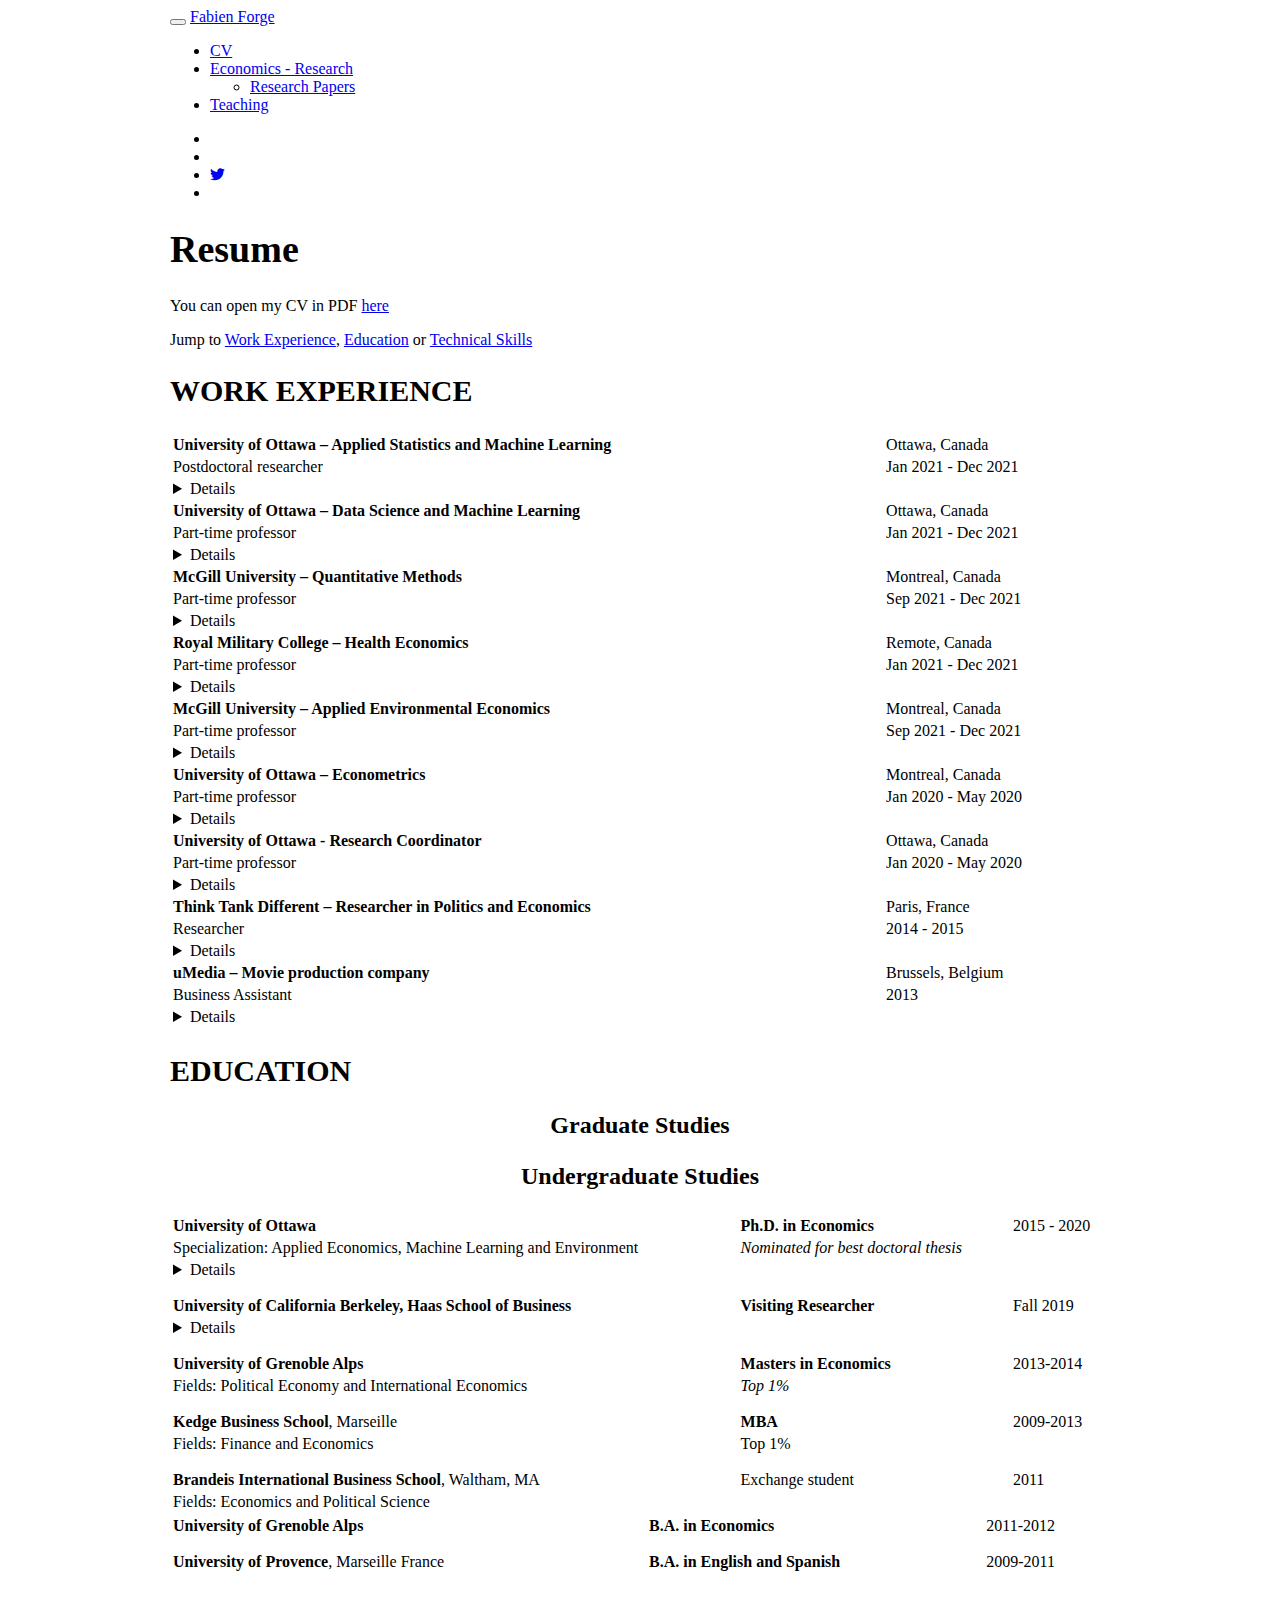
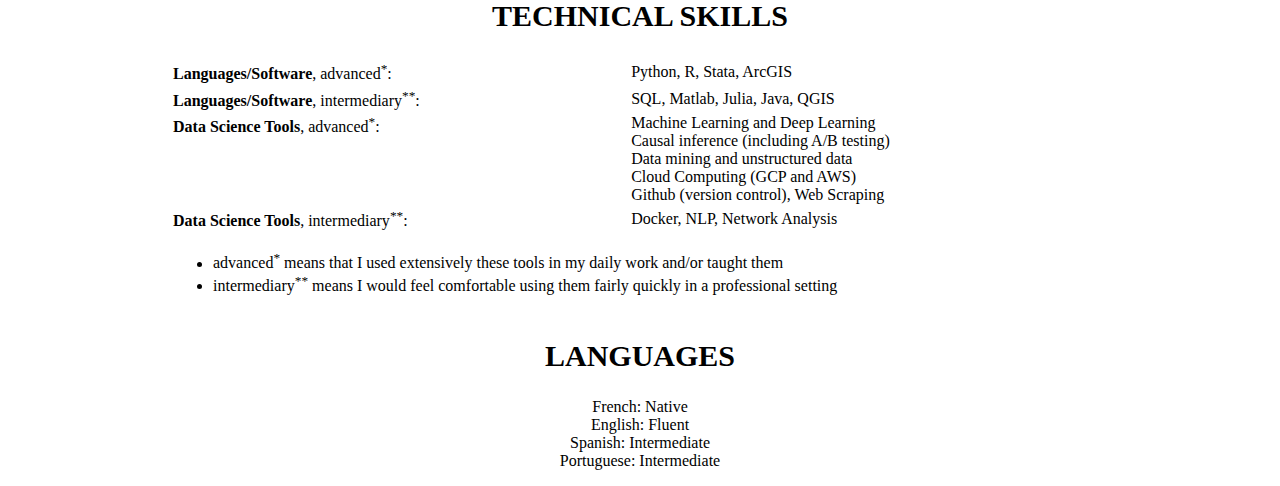
==== commit 6f8804a7: "Updates" ====
--- a/cv.html
+++ b/cv.html
@@ -13,8 +13,8 @@
 
 <title>Resume</title>
 
-<script src="site_libs/header-attrs-2.7/header-attrs.js"></script>
-<script src="site_libs/jquery-1.11.3/jquery.min.js"></script>
+<script src="site_libs/header-attrs-2.11/header-attrs.js"></script>
+<script src="site_libs/jquery-3.6.0/jquery-3.6.0.min.js"></script>
 <meta name="viewport" content="width=device-width, initial-scale=1" />
 <link href="site_libs/bootstrap-3.3.5/css/paper.min.css" rel="stylesheet" />
 <script src="site_libs/bootstrap-3.3.5/js/bootstrap.min.js"></script>
@@ -250,24 +250,6 @@
 </li>
 <li class="dropdown">
   <a href="#" class="dropdown-toggle" data-toggle="dropdown" role="button" aria-expanded="false">
-    Data Science
-     
-    <span class="caret"></span>
-  </a>
-  <ul class="dropdown-menu" role="menu">
-    <li>
-      <a href="CausalInference.html">Statistics for Causal Inference</a>
-    </li>
-    <li>
-      <a href="MachineLearning.html">Statistics for Prediction</a>
-    </li>
-    <li>
-      <a href="geospatial.html">Geospatial Tools</a>
-    </li>
-  </ul>
-</li>
-<li class="dropdown">
-  <a href="#" class="dropdown-toggle" data-toggle="dropdown" role="button" aria-expanded="false">
     Economics - Research
      
     <span class="caret"></span>
@@ -275,9 +257,6 @@
   <ul class="dropdown-menu" role="menu">
     <li>
       <a href="research.html">Research Papers</a>
-    </li>
-    <li>
-      <a href="economics.html">Economic Specialties</a>
     </li>
   </ul>
 </li>
@@ -287,8 +266,8 @@
       </ul>
       <ul class="nav navbar-nav navbar-right">
         <li>
-  <a href="mailto:fforge@uottawa.ca">
-    <span class="fas fa-envelope fa-lg"></span>
+  <a href="mailto:fabien.forge@uottawa.ca">
+    <span class="fa fa-envelope fa-lg"></span>
      
   </a>
 </li>
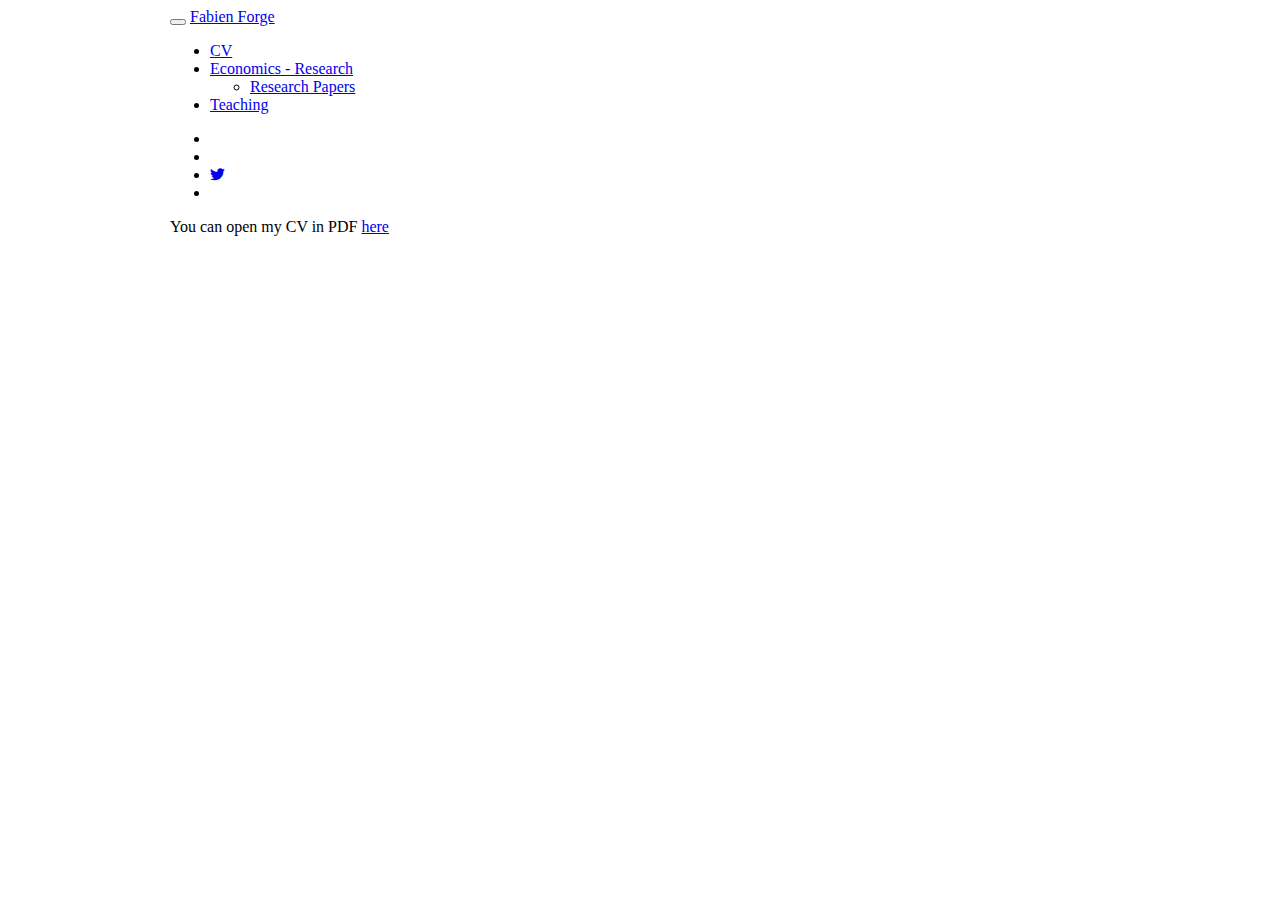
==== commit 6075322f: "Updates" ====
--- a/cv.html
+++ b/cv.html
@@ -11,7 +11,7 @@
 
 
 
-<title>Resume</title>
+<title>cv.knit</title>
 
 <script src="site_libs/header-attrs-2.11/header-attrs.js"></script>
 <script src="site_libs/jquery-3.6.0/jquery-3.6.0.min.js"></script>
@@ -298,523 +298,299 @@
 
 
 
-<h1 class="title toc-ignore">Resume</h1>
 
 </div>
 
 
 <p>You can open my CV in PDF <a href="cv.pdf">here</a></p>
-<p>Jump to <a href="#work">Work Experience</a>, <a href="#education">Education</a> or <a href="#tech">Technical Skills</a></p>
-<p><a id="work"></p>
-<h2>
-<b>WORK EXPERIENCE</b>
-</h2>
-<p></a></p>
-<font size="3">
-<table style="width:100%">
-<tr>
-<td>
-<b>University of Ottawa – Applied Statistics and Machine Learning</b>
-</td>
-<td>
-Ottawa, Canada
-</td>
-</tr>
-<tr>
-<td>
-Postdoctoral researcher
-</td>
-<td>
-Jan 2021 - Dec 2021
-</td>
-</tr>
-<tr>
-<td colspan="3">
-<details>
-<summary>
-Details
-</summary>
-<ul>
-<li><strong>Research domain</strong>: what are the impact of weather and trees on socioeconomic outcomes in Canada?</li>
-<li><strong>Deep learning</strong>: I use deep learning and transfer learning to perform remote sensing and map the evolution of urban tree canopy in Canada over the last 15 years</li>
-<li><strong>Weather satellite data</strong>: I map daily weather data to all Canadian municipalities</li>
-<li><strong>Causal inference</strong>: I use plausible exogenous variations in tree cover following the random expansion of the emerald ash borer to measure the impact of trees on confidential health and income data</li>
-<li><strong>Relevant tools used</strong>: Python, R, Tensorflow 2.0, arcGIS, Pandas, Geopandas, xarray, fixest… <br></li>
-</ul>
-</details>
-</td>
-</tr>
-<tr>
-<td>
-<b>University of Ottawa – Data Science and Machine Learning</b>
-</td>
-<td>
-Ottawa, Canada
-</td>
-</tr>
-<tr>
-<td>
-Part-time professor
-</td>
-<td>
-Jan 2021 - Dec 2021
-</td>
-</tr>
-<tr>
-<td colspan="3">
-<details>
-<summary>
-Details
-</summary>
-<ul>
-<li>Design and teaching of 4<sup>th</sup> year course</li>
-<li>Data science techniques, statistical modelling and machine learning</li>
-<li>Linear and non-linear modelling, supervised and unsupervised learning, regression and classification <br> (Least squares, Probit/Logit, Ridge/LASSO, Tree methods, K-means, PCA, Deep Learning)</li>
-<li>Statistical learning and social biases</li>
-<li>Applications in Python <br> (Scikit-Learn, Tensorflow, PyCaret, Statsmodels, Scipy, Pandas, Matplotlib, Seaborn,…)</li>
-<li>Course taught for 2 semesters because of its popularity! <br></li>
-</ul>
-</details>
-</td>
-</tr>
-<tr>
-<td>
-<b>McGill University – Quantitative Methods</b>
-</td>
-<td>
-Montreal, Canada
-</td>
-</tr>
-<tr>
-<td>
-Part-time professor
-</td>
-<td>
-Sep 2021 - Dec 2021
-</td>
-</tr>
-<tr>
-<td colspan="3">
-<details>
-<summary>
-Details
-</summary>
-<ul>
-<li>Design and teaching of 3<sup>rd</sup> year course</li>
-<li>Methods of causal inference <br> (Randomized controlled experiments, difference-in-difference, panel, RDD, IV, matching…)</li>
-<li>Applications in R (tidyverse, ggplot2, plm, fixest…)</li>
-<li>Probability, statistics and sample properties of estimators <br></li>
-</ul>
-</details>
-</td>
-<tr>
-<td>
-<b>Royal Military College – Health Economics</b>
-</td>
-<td>
-Remote, Canada
-</td>
-</tr>
-<tr>
-<td>
-Part-time professor
-</td>
-<td>
-Jan 2021 - Dec 2021
-</td>
-</tr>
-<tr>
-<td colspan="3">
-<details>
-<summary>
-Details
-</summary>
-<ul>
-<li>Introduction to health economics (course design and online teaching).</li>
-<li>Microeconomic theory of health markets and their agents (Randomized controlled experiments, difference-in-difference, panel, RDD, IV, matching…)</li>
-</ul>
-</details>
-</td>
-<tr>
-<td>
-<b>McGill University – Applied Environmental Economics</b>
-</td>
-<td>
-Montreal, Canada
-</td>
-</tr>
-<tr>
-<td>
-Part-time professor
-</td>
-<td>
-Sep 2021 - Dec 2021
-</td>
-</tr>
-<tr>
-<td colspan="3">
-<details>
-<summary>
-Details
-</summary>
-<ul>
-<li>Design and teaching of 3<sup>rd</sup> year course</li>
-<li>Introduction to quantitative methods used in environmental economics<br> (RCT, RDD, IV, Panel Data and Lab experiments)</li>
-<li>Research design and interpratation of statistical results</li>
-</ul>
-</details>
-</td>
-<tr>
-<td>
-<b>University of Ottawa – Econometrics</b>
-</td>
-<td>
-Montreal, Canada
-</td>
-</tr>
-<tr>
-<td>
-Part-time professor
-</td>
-<td>
-Jan 2020 - May 2020
-</td>
-</tr>
-<tr>
-<td colspan="3">
-<details>
-<summary>
-Details
-</summary>
-<ul>
-<li>Design and teaching of 3<sup>rd</sup> year course in</li>
-<li>Methods, conditions and interpretation of causal inference</li>
-<li>Theory and properties of linear estimators</li>
-<li>Applications in Stata</li>
-</ul>
-</details>
-</td>
-<tr>
-<td>
-<b>University of Ottawa - Research Coordinator</b>
-</td>
-<td>
-Ottawa, Canada
-</td>
-</tr>
-<tr>
-<td>
-Part-time professor
-</td>
-<td>
-Jan 2020 - May 2020
-</td>
-</tr>
-<tr>
-<td colspan="3">
-<details>
-<summary>
-Details
-</summary>
-<ul>
-<li>Coordination of 15 research assistants over 2 years</li>
-<li>Teaching of arcGIS</li>
-<li>Weekly advancement meeting and mentoring</li>
-</ul>
-</details>
-</td>
-<tr>
-<td>
-<b>Think Tank Different – Researcher in Politics and Economics</b>
-</td>
-<td>
-Paris, France
-</td>
-</tr>
-<tr>
-<td>
-Researcher
-</td>
-<td>
-2014 - 2015
-</td>
-</tr>
-<tr>
-<td colspan="3">
-<details>
-<summary>
-Details
-</summary>
-<ul>
-<li>Research on racial and gender discrimination in France</li>
-<li>Production of reports for the French government</li>
-</ul>
-</details>
-</td>
-<tr>
-<td>
-<b>uMedia – Movie production company</b>
-</td>
-<td>
-Brussels, Belgium
-</td>
-</tr>
-<tr>
-<td>
-Business Assistant
-</td>
-<td>
-2013
-</td>
-</tr>
-<tr>
-<td colspan="3">
-<details>
-<summary>
-Details
-</summary>
-<ul>
-<li>Research on racial and gender discrimination in France</li>
-<li>Production of reports for the French government</li>
-</ul>
-</details>
-</td>
-</table>
-<a id="education">
-<h2>
-<b>EDUCATION</b>
-</h2>
-</a>
-<center>
-<h3>
-Graduate Studies
-</h3>
-<font size="3">
-<table style="width:100%">
-<tr>
-<td>
-<b>University of Ottawa</b>
-</td>
-<td>
-<b>Ph.D. in Economics</b>
-</td>
-<td>
-2015 - 2020
-</td>
-</tr>
-<tr>
-<td>
-Specialization: Applied Economics, Machine Learning and Environment
-</td>
-<td>
-<i>Nominated for best doctoral thesis</i>
-</td>
-<td>
-</td>
-</tr>
-<tr>
-<td colspan="3">
-<details>
-<summary>
-Details
-</summary>
-<ul>
-<li>I hold a Ph.D. in economics with a specialization in the two main branches of applied statistics:\ causal inference and statistical learning for prediction.</li>
-<li>I applied these tools to environmental and health issues (see my research work below)</li>
-<li>In my research, I extensively used data science tools such as Python, R, Google Cloud Computing, Github, Docker… see also <a href="#tech">Technical Skills</a> <br></li>
-<li>You can also learn more about my <a href="research.html">academic research</a> or my <a href="datascience.html">data science work</a>.</li>
-</ul>
-</details>
-</td>
-</tr>
-<tr>
-<td bgcolor="#FFFFFF" style="line-height:10px;" colspan="3">
- 
-</td>
-</tr>
-<tr>
-<td>
-<b>University of California Berkeley, Haas School of Business</b>
-</td>
-<td>
-<b>Visiting Researcher</b>
-</td>
-<td>
-Fall 2019
-</td>
-</tr>
-<td colspan="3">
-<details>
-<summary>
-Details
-</summary>
-<ul>
-<li>I was invited to join the economics department to share my research</li>
-<li>I participated and presented in their seminars</li>
-</ul>
-</details>
-</td>
-<tr>
-<td bgcolor="#FFFFFF" style="line-height:10px;" colspan="3">
- 
-</td>
-</tr>
-<tr>
-<td>
-<b>University of Grenoble Alps</b>
-</td>
-<td>
-<b>Masters in Economics</b>
-</td>
-<td>
-2013-2014
-</td>
-</tr>
-<tr>
-<td>
-Fields: Political Economy and International Economics
-</td>
-<td>
-<i> Top 1%</i>
-</td>
-<td>
-</td>
-</tr>
-<tr>
-<td bgcolor="#FFFFFF" style="line-height:10px;" colspan="3">
- 
-</td>
-</tr>
-<tr>
-<td>
-<b>Kedge Business School</b>, Marseille
-</td>
-<td>
-<b>MBA</b>
-</td>
-<td>
-2009-2013
-</td>
-</tr>
-<tr>
-<td>
-Fields: Finance and Economics
-</td>
-<td>
-Top 1%</i>
-</td>
-<td>
-</td>
-</tr>
-<tr>
-<td bgcolor="#FFFFFF" style="line-height:10px;" colspan="3">
- 
-</td>
-</tr>
-<tr>
-<td>
-<b>Brandeis International Business School</b>, Waltham, MA
-</td>
-<td>
-Exchange student
-</td>
-<td>
-2011
-</td>
-</tr>
-<tr>
-<td>
-Fields: Economics and Political Science
-</td>
-<td>
-</td>
-<td>
-</td>
-</tr>
-<h3>
-Undergraduate Studies
-</h3>
-</center>
-<table style="width:100%">
-<tr>
-<td>
-<b>University of Grenoble Alps</b>
-</td>
-<td>
-<b>B.A. in Economics</b>
-</td>
-<td>
-2011-2012
-</td>
-</tr>
-<tr>
-<td bgcolor="#FFFFFF" style="line-height:10px;" colspan="3">
- 
-</td>
-</tr>
-<tr>
-<td>
-<b>University of Provence</b>, Marseille France
-</td>
-<td>
-<b>B.A. in English and Spanish</b>
-</td>
-<td>
-2009-2011
-</td>
-</tr>
-</table>
-<a id="tech">
-<h2>
-<b>TECHNICAL SKILLS</b>
-</h2>
-<p></a></p>
-<table style="width:100%">
-<tr>
-<td>
-<b>Languages/Software</b>, advanced<sup>*</sup>:
-</td>
-<td>
-Python, R, Stata, ArcGIS
-</td>
-</tr>
-<tr>
-<td>
-<b>Languages/Software</b>, intermediary<sup>**</sup>:
-</td>
-<td>
-SQL, Matlab, Julia, Java, QGIS
-</td>
-</tr>
-<tr VALIGN="TOP">
-<td>
-<b>Data Science Tools</b>, advanced<sup>*</sup>:
-</td>
-<td>
-Machine Learning and Deep Learning<br> Causal inference (including A/B testing) <br> Data mining and unstructured data<br> Cloud Computing (GCP and AWS) <br> Github (version control), Web Scraping<br> </b>
-</td>
-</tr>
-<tr>
-<td>
-<b>Data Science Tools</b>, intermediary<sup>**</sup>:
-</td>
-<td>
-Docker, NLP, Network Analysis
-</td>
-</tr>
-<tr>
-<td colspan="2">
-<ul>
-<li>advanced<sup>*</sup> means that I used extensively these tools in my daily work and/or taught them</li>
-<li>intermediary<sup>**</sup> means I would feel comfortable using them fairly quickly in a professional setting</li>
-</ul>
-</td>
-</tr>
-</table>
-<h2>
-<b>LANGUAGES</b>
-</h2>
-<p>French: Native<br> English: Fluent<br> Spanish: Intermediate<br> Portuguese: Intermediate<br></p>
+<!-- Jump to <a href="#work">Work Experience</a>, <a href="#education">Education</a> or <a href="#tech">Technical Skills</a> -->
+<!-- <a id="work"> -->
+<!-- <h2><b>WORK EXPERIENCE</b></h2> -->
+<!-- </a> -->
+<!-- <font size="3"> -->
+<!-- <table style="width:100%"> -->
+<!--     <tr> -->
+<!--     <td><b>University of Ottawa -- Applied Statistics and Machine Learning</b></td> -->
+<!--     <td>Ottawa, Canada</td> -->
+<!--   </tr> -->
+<!--   <tr> -->
+<!--     <td>Postdoctoral researcher </td> -->
+<!--     <td>Jan 2021 - Dec 2021  </td> -->
+<!--   </tr> -->
+<!--  <tr>  -->
+<!--  <td colspan="3">  <details> -->
+<!-- <summary>Details</summary> -->
+<!-- - **Research domain**: what are the impact of weather and trees on socioeconomic outcomes in Canada? -->
+<!-- - **Deep learning**: I use deep learning and transfer learning to perform remote sensing and map the evolution of urban tree canopy in Canada over the last 15 years -->
+<!-- - **Weather satellite data**: I map daily weather data to all Canadian municipalities -->
+<!-- - **Causal inference**: I use plausible exogenous variations in tree cover following the random expansion of the emerald ash borer to measure the impact of trees on confidential health and income data -->
+<!-- - **Relevant tools used**: Python, R, Tensorflow 2.0, arcGIS, Pandas, Geopandas,  xarray,  fixest... -->
+<!-- <br> -->
+<!-- </details> </td> -->
+<!-- </tr> -->
+<!--     <tr> -->
+<!--     <td><b>University of Ottawa -- Data Science and Machine Learning</b></td> -->
+<!--     <td>Ottawa, Canada</td> -->
+<!--   </tr> -->
+<!--   <tr> -->
+<!--     <td>Part-time professor </td> -->
+<!--     <td>Jan 2021 - Dec 2021  </td> -->
+<!--   </tr> -->
+<!--  <tr>  -->
+<!--  <td colspan="3">  <details> -->
+<!-- <summary>Details</summary> -->
+<!-- - Design and teaching of 4<sup>th</sup> year course  -->
+<!-- - Data science techniques, statistical modelling and machine learning  -->
+<!-- - Linear and non-linear modelling, supervised and unsupervised learning, regression and classification <br> -->
+<!-- (Least squares, Probit/Logit, Ridge/LASSO, Tree methods, K-means, PCA, Deep Learning) -->
+<!-- - Statistical learning and social biases -->
+<!-- - Applications in Python <br> -->
+<!-- (Scikit-Learn, Tensorflow, PyCaret, Statsmodels, Scipy, Pandas, Matplotlib, Seaborn,...) -->
+<!-- - Course taught for 2 semesters because of its popularity! -->
+<!-- <br> -->
+<!-- </details> </td> -->
+<!-- </tr> -->
+<!-- <tr> -->
+<!--   <td><b>McGill University -- Quantitative Methods</b></td> -->
+<!--   <td>Montreal, Canada</td> -->
+<!-- </tr> -->
+<!-- <tr> -->
+<!--   <td>Part-time professor </td> -->
+<!--   <td>Sep 2021 - Dec 2021 </td> -->
+<!-- </tr> -->
+<!-- <tr>  -->
+<!--  <td colspan="3">  <details> -->
+<!--   <summary>Details</summary> -->
+<!-- - Design and teaching of 3<sup>rd</sup> year course -->
+<!-- - Methods of causal inference <br> -->
+<!-- (Randomized controlled experiments, difference-in-difference, panel, RDD, IV, matching...) -->
+<!-- - Applications in R (tidyverse, ggplot2, plm, fixest...) -->
+<!-- - Probability, statistics and sample properties of estimators -->
+<!-- <br> -->
+<!-- </details> </td> -->
+<!-- <tr> -->
+<!--   <td><b>Royal Military College -- Health Economics</b></td> -->
+<!--   <td>Remote, Canada</td> -->
+<!-- </tr> -->
+<!-- <tr> -->
+<!--   <td>Part-time professor </td> -->
+<!--   <td>Jan 2021 - Dec 2021 </td> -->
+<!-- </tr> -->
+<!-- <tr>  -->
+<!--  <td colspan="3">  <details> -->
+<!--   <summary>Details</summary> -->
+<!-- - Introduction to health economics (course design and online teaching). -->
+<!-- - Microeconomic theory of health markets and their agents -->
+<!-- (Randomized controlled experiments, difference-in-difference, panel, RDD, IV, matching...) -->
+<!-- </details> </td> -->
+<!-- <tr> -->
+<!--   <td><b>McGill University -- Applied Environmental Economics</b></td> -->
+<!--   <td>Montreal, Canada</td> -->
+<!-- </tr> -->
+<!-- <tr> -->
+<!--   <td>Part-time professor </td> -->
+<!--   <td>Sep 2021 - Dec 2021 </td> -->
+<!-- </tr> -->
+<!-- <tr>  -->
+<!--  <td colspan="3">  <details> -->
+<!--   <summary>Details</summary> -->
+<!-- - Design and teaching of 3<sup>rd</sup> year course -->
+<!-- - Introduction to quantitative methods used in environmental economics<br> -->
+<!-- (RCT, RDD, IV, Panel Data and Lab experiments)  -->
+<!-- - Research design and interpratation of statistical results  -->
+<!-- </details> </td> -->
+<!-- <tr> -->
+<!--   <td><b>University of Ottawa -- Econometrics</b></td> -->
+<!--   <td>Montreal, Canada</td> -->
+<!-- </tr> -->
+<!-- <tr> -->
+<!--   <td>Part-time professor </td> -->
+<!--   <td>Jan 2020 - May 2020 </td> -->
+<!-- </tr> -->
+<!-- <tr>  -->
+<!--  <td colspan="3">  <details> -->
+<!--   <summary>Details</summary> -->
+<!-- - Design and teaching of 3<sup>rd</sup> year course in -->
+<!-- - Methods, conditions and interpretation of causal inference -->
+<!-- - Theory and properties of linear estimators -->
+<!-- - Applications in Stata -->
+<!-- </details> </td> -->
+<!-- <tr> -->
+<!--   <td><b>University of Ottawa - Research Coordinator</b></td> -->
+<!--   <td>Ottawa, Canada</td> -->
+<!-- </tr> -->
+<!-- <tr> -->
+<!--   <td>Part-time professor </td> -->
+<!--   <td>Jan 2020 - May 2020 </td> -->
+<!-- </tr> -->
+<!-- <tr> -->
+<!--  <td colspan="3">  <details> -->
+<!--   <summary>Details</summary> -->
+<!-- - Coordination of 15 research assistants over 2 years -->
+<!-- - Teaching of arcGIS -->
+<!-- - Weekly advancement meeting and mentoring -->
+<!-- </details> </td> -->
+<!-- <tr> -->
+<!--   <td><b>Think Tank Different -- Researcher in Politics and Economics</b></td> -->
+<!--   <td>Paris, France</td> -->
+<!-- </tr> -->
+<!-- <tr> -->
+<!--   <td>Researcher </td> -->
+<!--   <td>2014 - 2015 </td> -->
+<!-- </tr> -->
+<!-- <tr> -->
+<!--  <td colspan="3">  <details> -->
+<!--   <summary>Details</summary> -->
+<!-- - Research on racial and gender discrimination in France -->
+<!-- - Production of reports for the French government -->
+<!-- </details> </td> -->
+<!-- <tr> -->
+<!--   <td><b>uMedia -- Movie production company</b></td> -->
+<!--   <td>Brussels, Belgium</td> -->
+<!-- </tr> -->
+<!-- <tr> -->
+<!--   <td>Business Assistant </td> -->
+<!--   <td>2013</td> -->
+<!-- </tr> -->
+<!-- <tr> -->
+<!--  <td colspan="3">  <details> -->
+<!--   <summary>Details</summary> -->
+<!-- - Research on racial and gender discrimination in France -->
+<!-- - Production of reports for the French government -->
+<!-- </details> </td> -->
+<!-- </table> -->
+<!-- <a id="education"> -->
+<!-- <h2><b>EDUCATION</b></h2>  -->
+<!-- </a> -->
+<!-- <center> -->
+<!-- <h3>Graduate Studies</h3>  -->
+<!-- <font size="3"> -->
+<!-- <table style="width:100%"> -->
+<!--     <tr> -->
+<!--     <td><b>University of Ottawa</b></td> -->
+<!--     <td><b>Ph.D. in Economics</b></td> -->
+<!--     <td> 2015 - 2020</td> -->
+<!--   </tr> -->
+<!--   <tr> -->
+<!--     <td>Specialization: Applied Economics, Machine Learning and Environment </td> -->
+<!--     <td><i>Nominated for best doctoral thesis</i></td> -->
+<!--     <td></td> -->
+<!--   </tr> -->
+<!--  <tr>  -->
+<!-- <td colspan="3">  <details> -->
+<!-- <summary>Details</summary> -->
+<!-- - I hold a Ph.D. in economics with a specialization in the two main branches of applied statistics:\\ -->
+<!-- causal inference and statistical learning for prediction. -->
+<!-- - I applied these tools to environmental and health issues (see my research work below) -->
+<!-- - In my research, I extensively used data science tools such as Python, R, Google Cloud Computing, Github, Docker... see also <a href="#tech">Technical Skills</a> -->
+<!-- <br> -->
+<!-- - You can also learn more about my [academic research](research.html) or my [data science work](datascience.html). -->
+<!-- </details> </td> -->
+<!-- </tr> -->
+<!--   <tr> -->
+<!-- <td bgcolor="#FFFFFF" style="line-height:10px;" colspan=3>&nbsp;</td> -->
+<!-- </tr> -->
+<!--   <tr> -->
+<!--     <td><b>University of California Berkeley, Haas School of Business</b></td> -->
+<!--     <td><b>Visiting Researcher</b></td> -->
+<!--     <td>Fall 2019</td> -->
+<!-- </tr> -->
+<!-- <td colspan="3">  <details> -->
+<!-- <summary>Details</summary> -->
+<!-- - I was invited to join the economics department to share my research -->
+<!-- - I participated and presented in their seminars -->
+<!-- </details> </td> -->
+<!--  <tr> -->
+<!-- <td bgcolor="#FFFFFF" style="line-height:10px;" colspan=3>&nbsp;</td> -->
+<!-- </tr> -->
+<!-- <tr> -->
+<!--     <td><b>University of Grenoble Alps</b></td> -->
+<!--     <td><b>Masters in Economics</b></td> -->
+<!--     <td> 2013-2014</td> -->
+<!-- </tr>  -->
+<!-- <tr> -->
+<!--     <td>Fields:  Political Economy and International Economics</td> -->
+<!--     <td><i> Top 1%</i> </td> -->
+<!--     <td>  </td> -->
+<!-- </tr>  -->
+<!--  <tr> -->
+<!-- <td bgcolor="#FFFFFF" style="line-height:10px;" colspan=3>&nbsp;</td> -->
+<!-- </tr> -->
+<!-- <tr> -->
+<!--     <td><b>Kedge Business School</b>, Marseille</td> -->
+<!--     <td><b>MBA</b></td> -->
+<!--     <td> 2009-2013</td> -->
+<!-- </tr>  -->
+<!-- <tr> -->
+<!--     <td>Fields: Finance and Economics</td> -->
+<!--     <td> Top 1%</i></td> -->
+<!--     <td>  </td> -->
+<!-- </tr>  -->
+<!-- <tr> -->
+<!-- <td bgcolor="#FFFFFF" style="line-height:10px;" colspan=3>&nbsp;</td> -->
+<!-- </tr> -->
+<!-- <tr> -->
+<!--     <td><b>Brandeis International Business School</b>, Waltham, MA</td> -->
+<!--     <td>Exchange student</td> -->
+<!--     <td> 2011</td> -->
+<!-- </tr>  -->
+<!-- <tr> -->
+<!--     <td>Fields: Economics and Political Science</td> -->
+<!--     <td> </td> -->
+<!--     <td>  </td> -->
+<!-- </tr>  -->
+<!-- <h3>Undergraduate Studies</h3>  -->
+<!-- </center> -->
+<!-- <table style="width:100%"> -->
+<!-- <tr> -->
+<!--     <td><b>University of Grenoble Alps</b></td> -->
+<!--     <td><b>B.A. in Economics</b></td> -->
+<!--     <td> 2011-2012</td> -->
+<!-- </tr>  -->
+<!-- <tr> -->
+<!-- <td bgcolor="#FFFFFF" style="line-height:10px;" colspan=3>&nbsp;</td> -->
+<!-- </tr> -->
+<!-- <tr> -->
+<!--   <td><b>University of Provence</b>, Marseille France</td> -->
+<!--   <td><b>B.A. in English and Spanish</b></td> -->
+<!--   <td> 2009-2011</td> -->
+<!-- </tr> -->
+<!-- </table> -->
+<!-- <a id="tech"> -->
+<!-- <h2><b>TECHNICAL SKILLS</b></h2>  -->
+<!-- </a> -->
+<!-- <table style="width:100%"> -->
+<!-- <tr> -->
+<!--   <td><b>Languages/Software</b>, advanced<sup>*</sup>:</td> <td>Python, R, Stata, ArcGIS</td> -->
+<!-- </tr> -->
+<!-- <tr> -->
+<!--   <td><b>Languages/Software</b>, intermediary<sup>**</sup>:</td> <td>SQL, Matlab, Julia, Java, QGIS</td> -->
+<!-- </tr> -->
+<!-- <tr VALIGN=TOP> -->
+<!--   <td><b>Data Science Tools</b>, advanced<sup>*</sup>:</td>  -->
+<!--   <td> -->
+<!-- Machine Learning and Deep Learning<br> -->
+<!-- Causal inference (including A/B testing) <br> -->
+<!-- Data mining and unstructured data<br> -->
+<!-- Cloud Computing (GCP and AWS) <br> -->
+<!-- Github (version control), Web Scraping<br> -->
+<!--   </b></td> -->
+<!-- </tr> -->
+<!-- <tr> -->
+<!--   <td><b>Data Science Tools</b>, intermediary<sup>**</sup>:</td> <td>Docker, NLP, Network Analysis</td> -->
+<!-- </tr> -->
+<!-- <tr> -->
+<!-- <td colspan="2" >  -->
+<!-- - advanced<sup>*</sup> means that I used extensively these tools in my daily work and/or taught them -->
+<!-- - intermediary<sup>**</sup> means I would feel comfortable using them fairly quickly in a professional setting -->
+<!-- </td> -->
+<!-- </tr> -->
+<!-- </table> -->
+<!-- <h2><b>LANGUAGES</b></h2>  -->
+<!-- French: Native<br> -->
+<!-- English: Fluent<br> -->
+<!-- Spanish: Intermediate<br> -->
+<!-- Portuguese: Intermediate<br> -->
 
 
 
